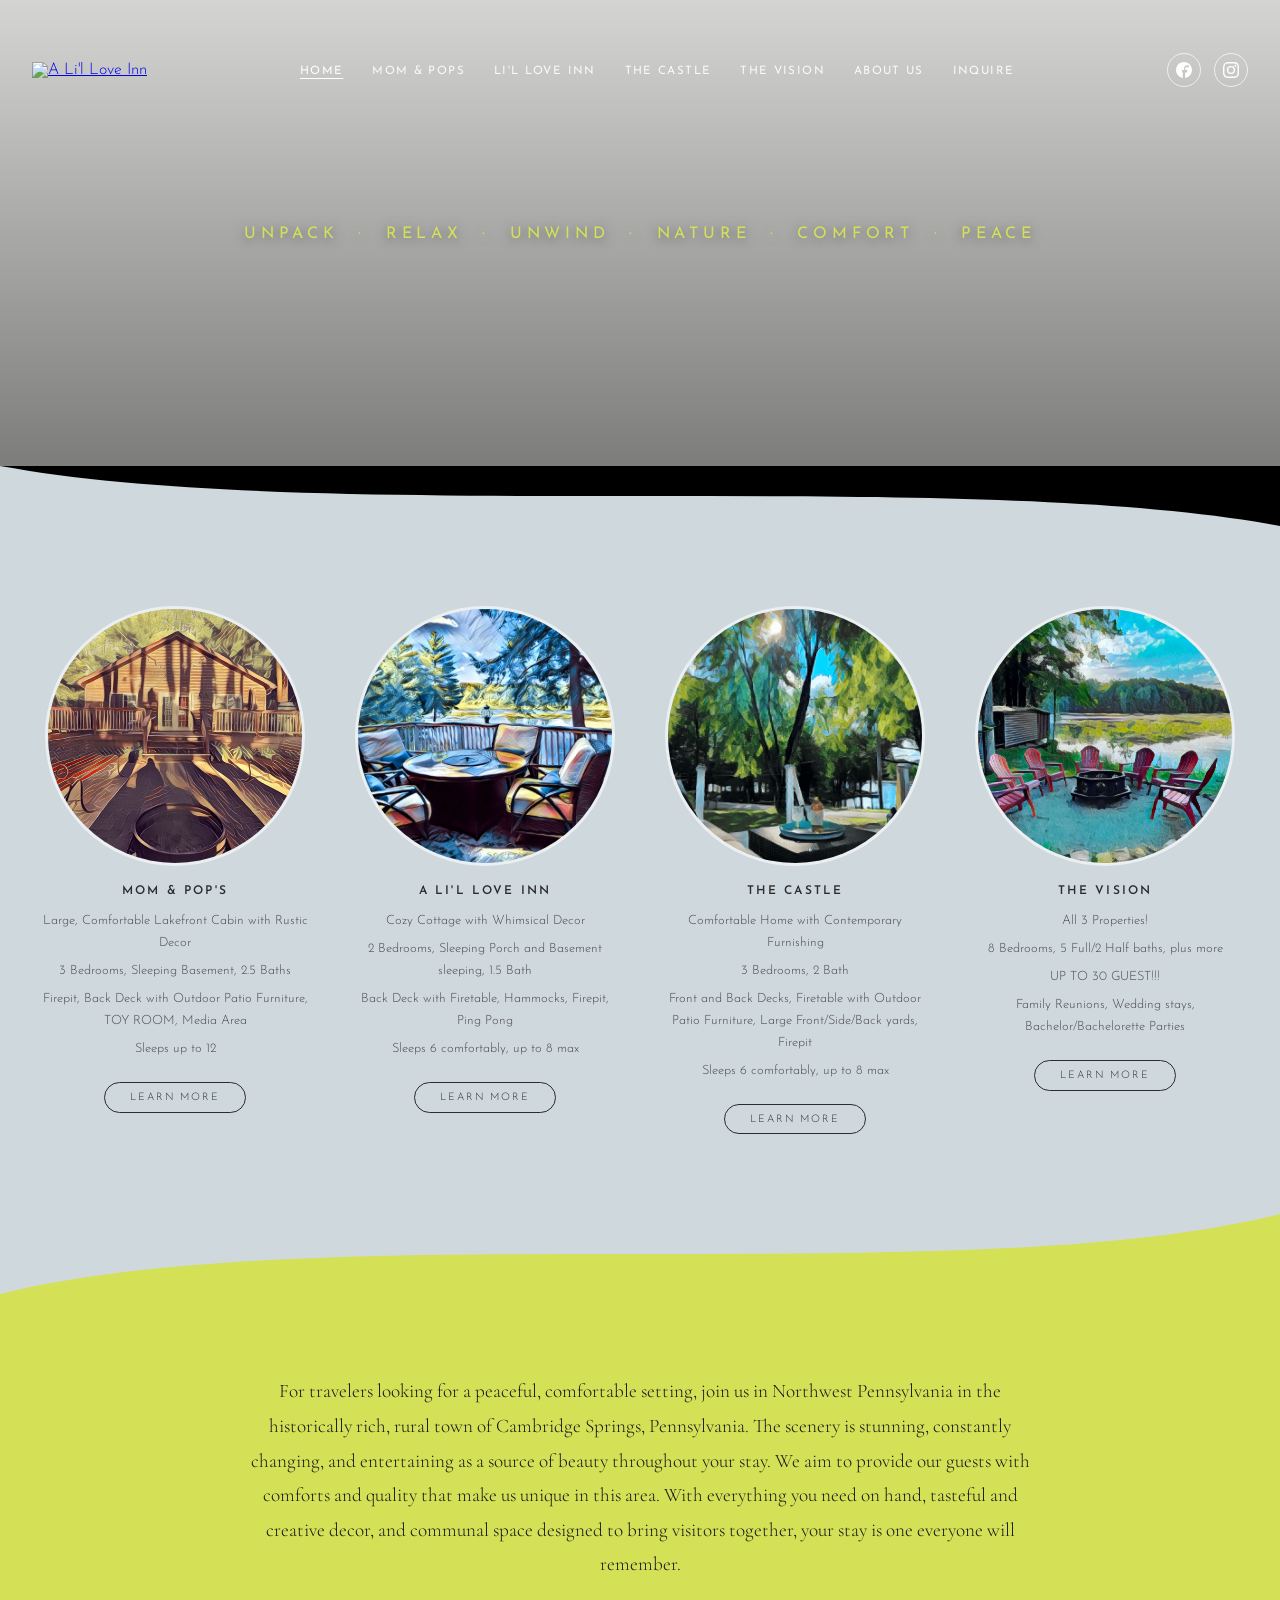
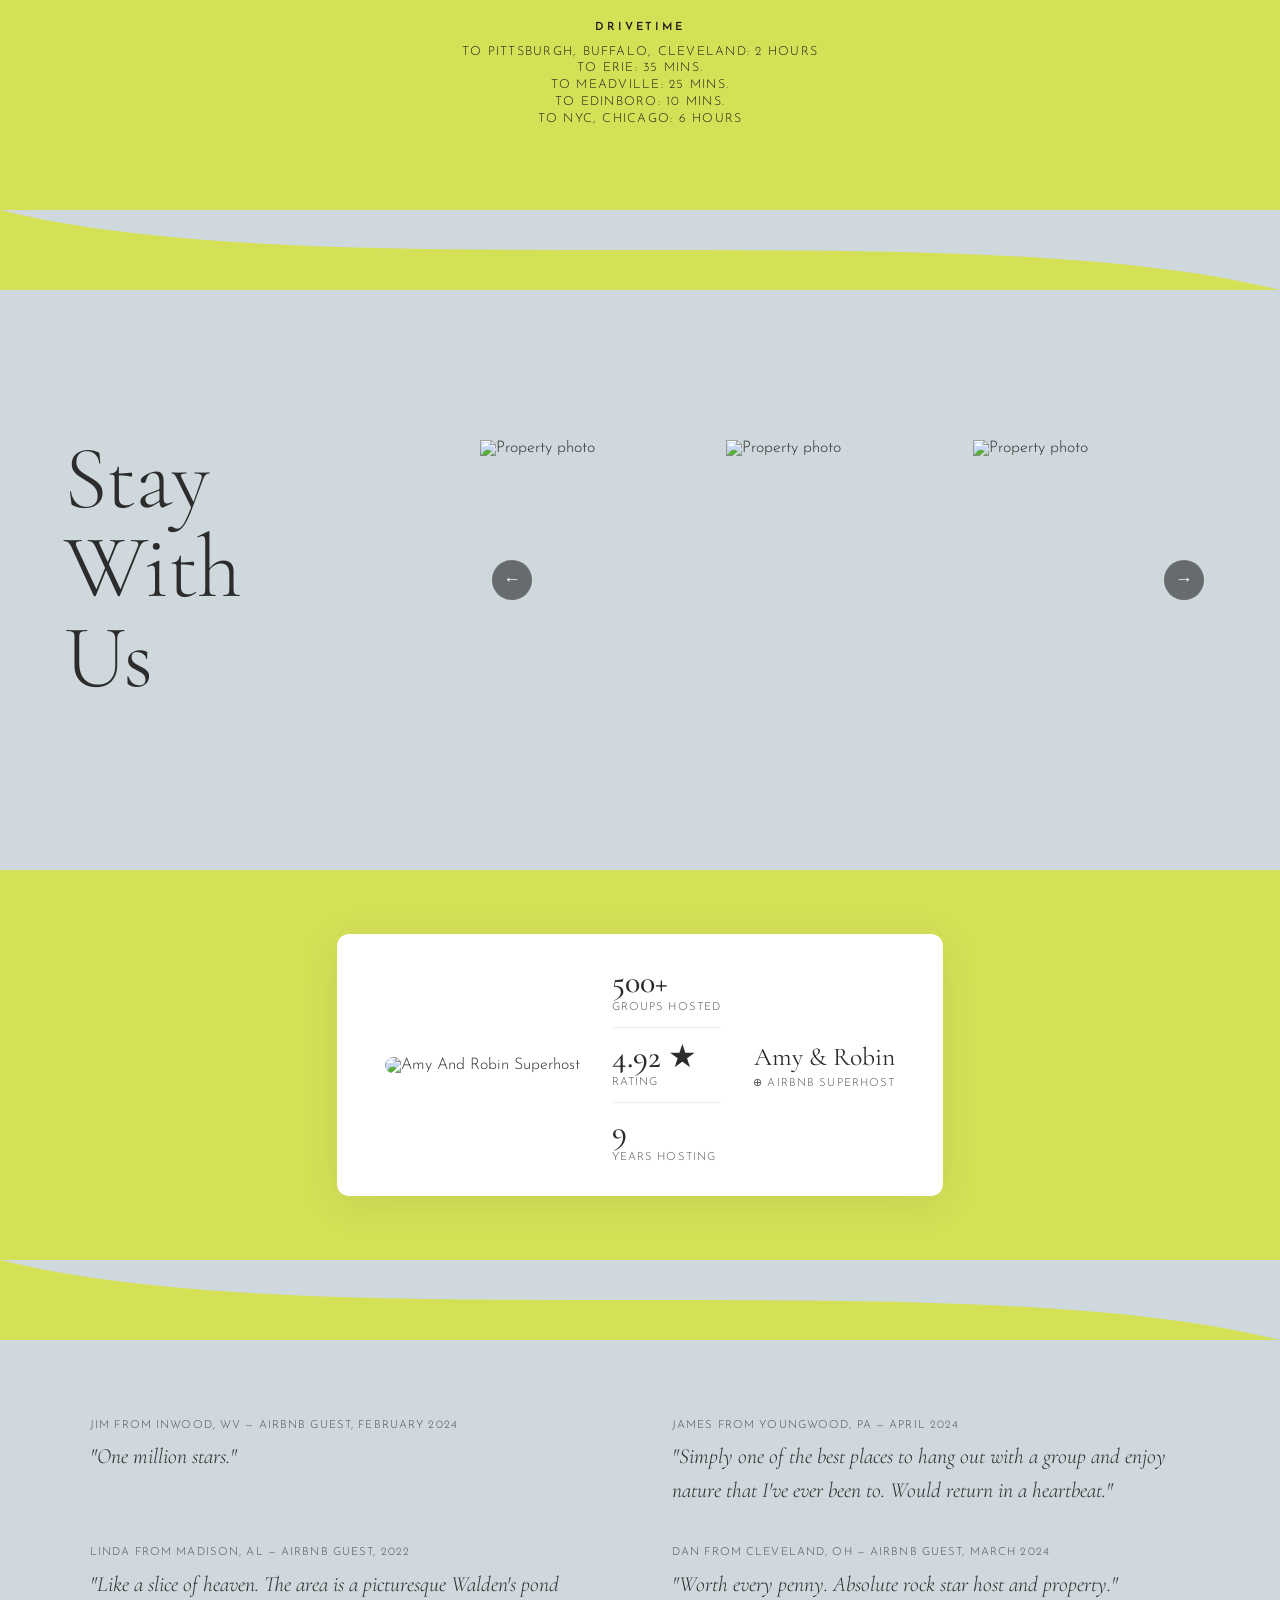
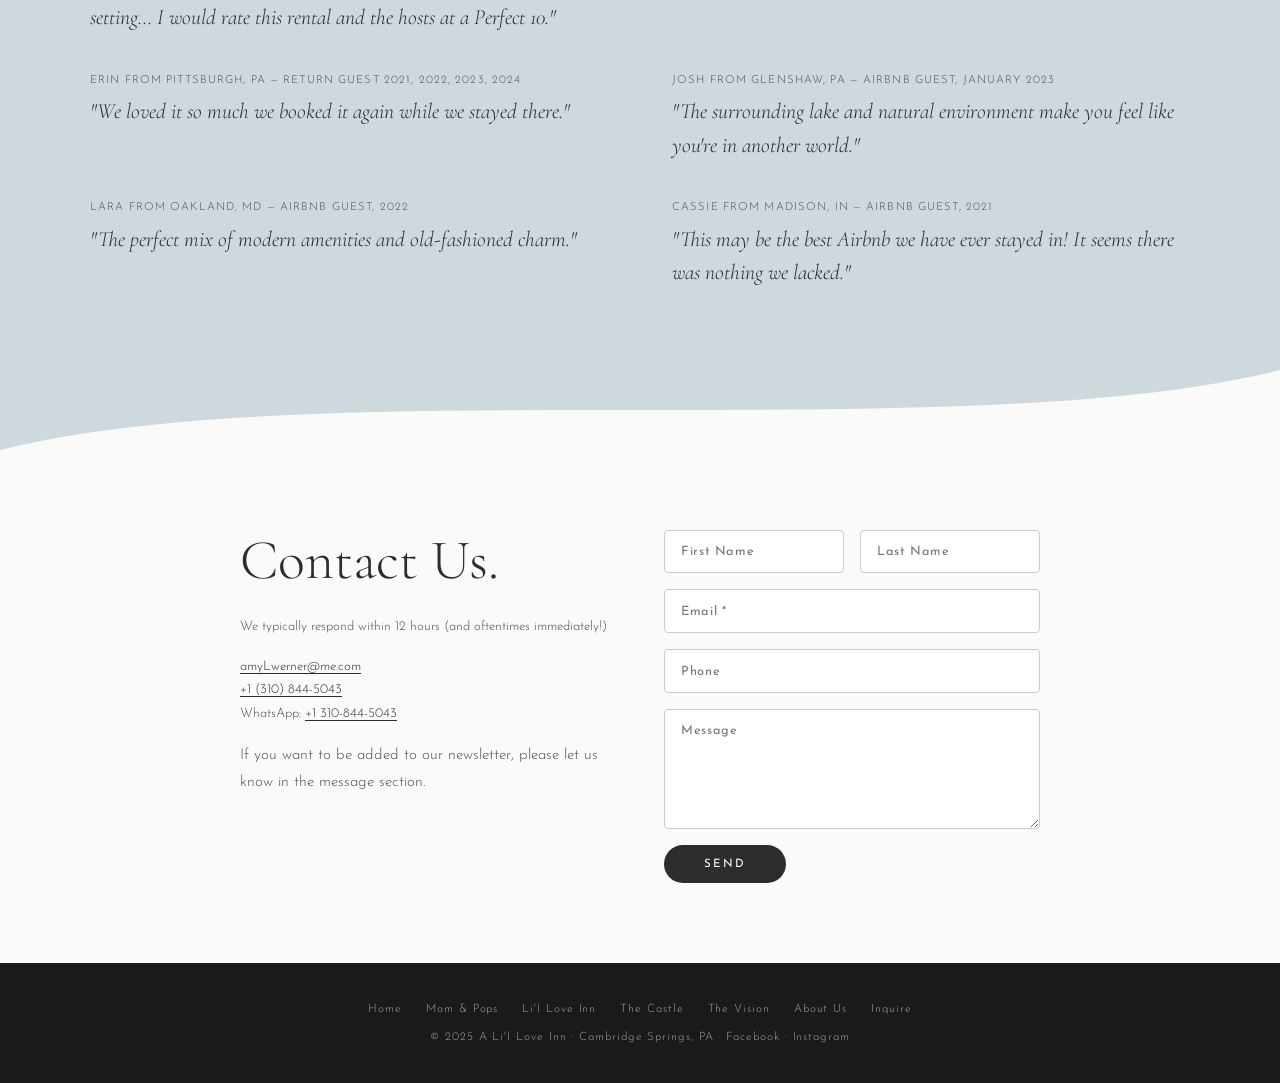
==== index.html @ 5e459fd2 "update stats" ====
<!DOCTYPE html>
<html lang="en">
<head>
  <meta charset="UTF-8">
  <meta name="viewport" content="width=device-width, initial-scale=1.0">
  <title>A Li'l Love Inn — Cambridge Springs, PA</title>
  <meta name="description" content="Lakefront vacation rentals in Cambridge Springs, Pennsylvania. Three unique properties sleeping up to 30 guests. Family reunions, weddings, getaways.">
  <link rel="stylesheet" href="css/style.css">
  <link rel="icon" href="https://images.squarespace-cdn.com/content/v1/6619b4042c2ab03d8de452b0/b12ce0e1-f8f1-49d0-81a6-f06536013ca5/favicon.ico">
  <style>
    /* Home-specific: full-height hero */
    .home-hero {
      position: relative;
      height: 52vh;
      min-height: 380px;
      overflow: hidden;
      display: flex;
      align-items: center;
      justify-content: center;
    }
    .home-hero .hero-bg {
      position: absolute;
      inset: 0;
      background-image: url('https://images.squarespace-cdn.com/content/v1/6619b4042c2ab03d8de452b0/3da9e0eb-b0d2-4488-99cc-d0fec545a3f3/IMG_0096.jpeg');
      background-size: cover;
      background-position: center 40%;
      transform: scale(1.05);
      animation: heroZoom 10s ease-out forwards;
    }
    .home-hero .hero-bg::after {
      content: '';
      position: absolute;
      inset: 0;
      background: linear-gradient(to bottom, rgba(0,0,0,0.15) 0%, rgba(0,0,0,0.5) 100%);
    }
    .home-hero-tagline {
      position: relative;
      z-index: 2;
      color: var(--chartreuse);
      font-family: 'Josefin Sans', sans-serif;
      font-size: clamp(0.65rem, 2vw, 1rem);
      letter-spacing: 0.3em;
      text-transform: uppercase;
      font-weight: 400;
      text-shadow: 0 2px 12px rgba(0,0,0,0.5);
      text-align: center;
      animation: fadeIn 2s ease 0.5s both;
    }
    @keyframes fadeIn { from { opacity: 0; } to { opacity: 1; } }
    /* Gallery carousel strip */
    .gallery-carousel {
      overflow: hidden;
      position: relative;
    }
    .gallery-track {
      display: flex;
      gap: 4px;
    }
    .gallery-track img {
      flex-shrink: 0;
      width: calc(33.33% - 3px);
      height: 280px;
      object-fit: cover;
    }
    @media (max-width: 600px) {
      .gallery-track img { width: calc(100% - 4px); }
    }
    .gallery-nav {
      position: absolute;
      top: 50%; transform: translateY(-50%);
      background: rgba(0,0,0,0.5);
      border: none;
      color: #fff;
      width: 40px; height: 40px;
      border-radius: 50%;
      cursor: pointer;
      font-size: 1.1rem;
      display: flex; align-items: center; justify-content: center;
      transition: background 0.2s;
      z-index: 5;
    }
    .gallery-nav:hover { background: rgba(0,0,0,0.95); }
    .gallery-nav.prev { left: 12px; }
    .gallery-nav.next { right: 12px; }

    /* Larger circle images */
    .property-card-img {
      width: 260px !important;
      height: 260px !important;
      border-radius: 50% !important;
      object-fit: cover !important;
      object-position: center !important;
      display: block !important;
      margin: 0 auto 1.2rem auto !important;
    }
  </style>
</head>
<body>
  <!-- NAV -->
  <nav>
    <a href="index.html"><img src="https://images.squarespace-cdn.com/content/v1/6619b4042c2ab03d8de452b0/2083158c-6e88-4050-815c-a9110fbd8290/Logo_JPG2.jpg" alt="A Li'l Love Inn" class="nav-logo"></a>
    <button class="nav-toggle" aria-label="Menu">&#9996;</button>
    <ul class="nav-links">
      <li><a href="index.html" class="active">Home</a></li>
      <li><a href="mom-pops.html">Mom &amp; Pops</a></li>
      <li><a href="lil-love-inn.html">Li'l Love Inn</a></li>
      <li><a href="the-castle.html">The Castle</a></li>
      <li><a href="the-vision.html">The Vision</a></li>
      <li><a href="about.html">About Us</a></li>
      <li><a href="inquire.html">Inquire</a></li>
    </ul>
    <div class="nav-social">
      <a href="https://www.facebook.com/profile.php?id=61558140440124" target="_blank" aria-label="Facebook"><svg viewBox="0 0 24 24" xmlns="http://www.w3.org/2000/svg"><path d="M24 12.093c0-6.629-5.393-12-12-12s-12 5.393-12 12c0 5.99 4.388 10.954 10.125 11.854v-8.385H9.098v-3.49h3.049V9.43c0-3.009 1.992-4.669 4.533-4.669 1.312 0 2.686.235 2.686.235v2.953H15.83c-1.491 0-1.956.925-1.956 1.894v2.25h3.328l-.532 3.49h-2.996v8.385C19.612 23.029 24 18.062 24 12.093z"/></svg></a>
      <a href="https://www.instagram.com/alilloveinn/" target="_blank" aria-label="Instagram"><svg viewBox="0 0 24 24" xmlns="http://www.w3.org/2000/svg"><path d="M12 2.163c3.204 0 3.584.012 4.85.09 3.252.148 4.991 1.691 4.919 4.919.058 1.265.069 1.645.069 4.849 0 3.205-.012 3.584-.069 4.849-.149 3.225-1.664 4.991-4.919 4.919-1.266.058-1.644.09-4.85.09-3.204 0-3.584-.012-4.849-.09-3.26-.149-4.991-1.699-4.919-4.92-.058-1.265-.09-1.644-.09-4.849 0-3.204.013-3.583.09-4.849.149-3.229 1.664-4.991 4.919-4.919 1.266-.059 1.645-.069 4.849-.069zM12 0C8.941 0 8.333.014 9.053.092 2.695.292.293 2.69.093 9.052.014 8.333 0 8.941 0 12c0 3.259.014 3.668.092 4.948.2 4.358 2.618 6.98 6.98 6.98C8.333 23.986 8.941 24 12 24c3.259 0 3.668-.014 4.948-.092 4.354-.2 6.982-2.618 6.999-6.98.059-1.28.093-1.689.093-4.948 0-3.259-.014-3.669-.092-4.949-.196-4.354-2.619-6.98-6.999-6.98C15.668.014 15.259 0 12 0zm0 5.838a6.162 6.162 0 100 12.324 6.162 6.162 0 000-12.324zM12 16a4 4 0 110-8 4 4 0 010 8zm6.406-11.845a1.44 1.44 0 100 2.881 1.44 1.44 0 000-2.881z"/></svg></a>
    </div>
  </nav>
  <!-- HERO -->
  <section class="home-hero">
    <div class="hero-bg"></div>
    <p class="home-hero-tagline">Unpack &nbsp;·&nbsp; Relax &nbsp;·&nbsp; Unwind &nbsp;·&nbsp; Nature &nbsp;·&nbsp; Comfort &nbsp;·&nbsp; Peace</p>
  </section>
  <!-- WAVE DOWN -->
  <div class="wave-divider" style="background:var(--blue-gray-light); margin-top:-2px;">
    <svg viewBox="0 0 1440 60" xmlns="http://www.w3.org/2000/svg" preserveAspectRatio="none" style="width:100%;height:60px;display:block;transform:rotate(180deg);background:#000">
      <path d="M0,0 C360,60 1080,0 1440,60 L1440,0 Z" fill="var(--blue-gray-light)"/>
    </svg>
  </div>
  <!-- PROPERTIES GRID -->
  <section class="properties-section section-bluegray">
    <div class="properties-grid">
      <div class="property-card fade-up">
        <a href="mom-pops.html">
          <img src="airbnb_stats_1.png" alt="Mom &amp; Pop's" class="property-card-img">
        </a>
        <h3>Mom &amp; Pop's</h3>
        <p>Large, Comfortable Lakefront Cabin with Rustic Decor</p>
        <p>3 Bedrooms, Sleeping Basement, 2.5 Baths</p>
        <p>Firepit, Back Deck with Outdoor Patio Furniture, TOY ROOM, Media Area</p>
        <p>Sleeps up to 12</p>
        <a href="mom-pops.html" class="btn">Learn More</a>
      </div>
      <div class="property-card fade-up" style="transition-delay:0.1s">
        <a href="lil-love-inn.html">
          <img src="airbnb_stats_2.png" alt="A Li'l Love Inn" class="property-card-img">
        </a>
        <h3>A Li'l Love Inn</h3>
        <p>Cozy Cottage with Whimsical Decor</p>
        <p>2 Bedrooms, Sleeping Porch and Basement sleeping, 1.5 Bath</p>
        <p>Back Deck with Firetable, Hammocks, Firepit, Ping Pong</p>
        <p>Sleeps 6 comfortably, up to 8 max</p>
        <a href="lil-love-inn.html" class="btn">Learn More</a>
      </div>
      <div class="property-card fade-up" style="transition-delay:0.2s">
        <a href="the-castle.html">
          <img src="airbnb_stats_3.png" alt="The Castle" class="property-card-img">
        </a>
        <h3>The Castle</h3>
        <p>Comfortable Home with Contemporary Furnishing</p>
        <p>3 Bedrooms, 2 Bath</p>
        <p>Front and Back Decks, Firetable with Outdoor Patio Furniture, Large Front/Side/Back yards, Firepit</p>
        <p>Sleeps 6 comfortably, up to 8 max</p>
        <a href="the-castle.html" class="btn">Learn More</a>
      </div>
      <div class="property-card fade-up" style="transition-delay:0.3s">
        <a href="the-vision.html">
          <img src="card_mompops.JPG" alt="The Vision" class="property-card-img">
        </a>
        <h3>The Vision</h3>
        <p>All 3 Properties!</p>
        <p>8 Bedrooms, 5 Full/2 Half baths, plus more</p>
        <p>UP TO 30 GUEST!!!</p>
        <p>Family Reunions, Wedding stays, Bachelor/Bachelorette Parties</p>
        <a href="the-vision.html" class="btn">Learn More</a>
      </div>
    </div>
  </section>
  <!-- WAVE to chartreuse -->
  <div style="background:var(--blue-gray-light); line-height:0;">
    <svg viewBox="0 0 1440 80" xmlns="http://www.w3.org/2000/svg" preserveAspectRatio="none" style="width:100%;height:80px;display:block;">
      <path d="M0,80 C360,0 1080,80 1440,0 L1440,80 Z" fill="var(--chartreuse)"/>
    </svg>
  </div>
  <!-- INTRO + DRIVETIME -->
  <section class="intro-section section-chartreuse">
    <p class="fade-up">
      For travelers looking for a peaceful, comfortable setting, join us in Northwest Pennsylvania in the historically rich, rural town of Cambridge Springs, Pennsylvania. The scenery is stunning, constantly changing, and entertaining as a source of beauty throughout your stay. We aim to provide our guests with comforts and quality that make us unique in this area. With everything you need on hand, tasteful and creative decor, and communal space designed to bring visitors together, your stay is one everyone will remember.
    </p>
    <div class="drivetime fade-up">
      <h4>Drivetime</h4>
      <ul>
        <li>To Pittsburgh, Buffalo, Cleveland: 2 Hours</li>
        <li>To Erie: 35 Mins.</li>
        <li>To Meadville: 25 Mins.</li>
        <li>To Edinboro: 10 Mins.</li>
        <li>To NYC, Chicago: 6 Hours</li>
      </ul>
    </div>
  </section>
  <!-- WAVE to bluegray -->
  <div style="background:var(--chartreuse); line-height:0;">
    <svg viewBox="0 0 1440 80" xmlns="http://www.w3.org/2000/svg" preserveAspectRatio="none" style="width:100%;height:80px;display:block;">
      <path d="M0,0 C360,80 1080,0 1440,80 L1440,0 Z" fill="var(--blue-gray-light)"/>
    </svg>
  </div>
  <!-- STAY WITH US + GALLERY -->
  <section class="section-bluegray" style="padding:4rem 2rem;">
    <div class="stay-section" style="max-width:1300px;margin:0 auto;display:grid;grid-template-columns:1fr 2fr;gap:3rem;align-items:center;">
      <div class="stay-text fade-up">
        <h2>Stay<br>With<br>Us</h2>
      </div>
      <div class="gallery-carousel" style="position:relative;">
        <button class="gallery-nav prev" onclick="slideGallery(-1)">&#8592;</button>
        <div class="gallery-track" id="galleryTrack">
          <img src="https://images.squarespace-cdn.com/content/v1/6619b4042c2ab03d8de452b0/9c4b91b4-3faf-435f-b520-2b1cb295b890/tempImagedg3iZN.png" alt="Property photo">
          <img src="https://images.squarespace-cdn.com/content/v1/6619b4042c2ab03d8de452b0/2dac1baa-0963-43ef-934d-fb58d1521e95/tempImageBGWBbR.png" alt="Property photo">
          <img src="https://images.squarespace-cdn.com/content/v1/6619b4042c2ab03d8de452b0/0ddb0a80-5a0b-493e-95e0-1089355dd8f9/tempImagekQTYoL.png" alt="Property photo">
          <img src="https://images.squarespace-cdn.com/content/v1/6619b4042c2ab03d8de452b0/d1e29099-f9b1-48af-a2d5-a2cb3494082f/tempImageIJkRyC.png" alt="Property photo">
          <img src="https://images.squarespace-cdn.com/content/v1/6619b4042c2ab03d8de452b0/a2540eb8-dbf4-4f9d-9e69-94d16ddb0024/Screenshot+2024-04-08+at+12.30.21%E2%80%AFPM.png" alt="Airbnb stats">
          <img src="https://images.squarespace-cdn.com/content/v1/6619b4042c2ab03d8de452b0/32e2a1af-653b-4bb1-8ee1-fe51dc1c4ae9/Screenshot+2024-04-08+at+12.30.36%E2%80%AFPM.png" alt="Airbnb stats">
        </div>
        <button class="gallery-nav next" onclick="slideGallery(1)">&#8594;</button>
      </div>
    </div>
  </section>
  <!-- AIRBNB SUPERHOST -->
  <section class="superhost-section section-chartreuse" style="padding:4rem 2rem;">
    <div class="superhost-card fade-up">
      <div>
        <img src="https://images.squarespace-cdn.com/content/v1/6619b4042c2ab03d8de452b0/a2540eb8-dbf4-4f9d-9e69-94d16ddb0024/Screenshot+2024-04-08+at+12.30.21%E2%80%AFPM.png" alt="Amy And Robin Superhost" class="superhost-photo" style="width:140px;height:auto;border-radius:8px;border:none;">
      </div>
      <div class="superhost-stats">
        <div class="stat"><span class="stat-num">500+</span><span class="stat-label">Groups Hosted</span></div>
        <div class="stat"><span class="stat-num">4.92 ★</span><span class="stat-label">Rating</span></div>
        <div class="stat"><span class="stat-num">9</span><span class="stat-label">Years Hosting</span></div>
      </div>
      <div>
        <p class="superhost-name">Amy &amp; Robin</p>
        <p class="superhost-badge">⊕ Airbnb Superhost</p>
      </div>
    </div>
  </section>
  <!-- WAVE to bluegray -->
  <div style="background:var(--chartreuse); line-height:0;">
    <svg viewBox="0 0 1440 80" xmlns="http://www.w3.org/2000/svg" preserveAspectRatio="none" style="width:100%;height:80px;display:block;">
      <path d="M0,0 C360,80 1080,0 1440,80 L1440,0 Z" fill="var(--blue-gray-light)"/>
    </svg>
  </div>
  <!-- REVIEWS -->
  <section class="reviews-section section-bluegray">
    <div class="reviews-grid">
      <div class="review-item fade-up">
        <p class="reviewer">Jim from Inwood, WV — AirBnb guest, February 2024</p>
        <blockquote>"One million stars."</blockquote>
      </div>
      <div class="review-item fade-up" style="transition-delay:0.1s">
        <p class="reviewer">James from Youngwood, PA — April 2024</p>
        <blockquote>"Simply one of the best places to hang out with a group and enjoy nature that I've ever been to. Would return in a heartbeat."</blockquote>
      </div>
      <div class="review-item fade-up" style="transition-delay:0.15s">
        <p class="reviewer">Linda from Madison, AL — AirBnb guest, 2022</p>
        <blockquote>"Like a slice of heaven. The area is a picturesque Walden's pond setting… I would rate this rental and the hosts at a Perfect 10."</blockquote>
      </div>
      <div class="review-item fade-up" style="transition-delay:0.2s">
        <p class="reviewer">Dan from Cleveland, OH — AirBnb guest, March 2024</p>
        <blockquote>"Worth every penny. Absolute rock star host and property."</blockquote>
      </div>
      <div class="review-item fade-up" style="transition-delay:0.25s">
        <p class="reviewer">Erin from Pittsburgh, PA — Return guest 2021, 2022, 2023, 2024</p>
        <blockquote>"We loved it so much we booked it again while we stayed there."</blockquote>
      </div>
      <div class="review-item fade-up" style="transition-delay:0.3s">
        <p class="reviewer">Josh from Glenshaw, PA — Airbnb guest, January 2023</p>
        <blockquote>"The surrounding lake and natural environment make you feel like you're in another world."</blockquote>
      </div>
      <div class="review-item fade-up" style="transition-delay:0.35s">
        <p class="reviewer">Lara from Oakland, MD — Airbnb guest, 2022</p>
        <blockquote>"The perfect mix of modern amenities and old-fashioned charm."</blockquote>
      </div>
      <div class="review-item fade-up" style="transition-delay:0.4s">
        <p class="reviewer">Cassie from Madison, IN — AirBnb guest, 2021</p>
        <blockquote>"This may be the best Airbnb we have ever stayed in! It seems there was nothing we lacked."</blockquote>
      </div>
    </div>
  </section>
  <!-- WAVE to white -->
  <div style="background:var(--blue-gray-light); line-height:0;">
    <svg viewBox="0 0 1440 80" xmlns="http://www.w3.org/2000/svg" preserveAspectRatio="none" style="width:100%;height:80px;display:block;">
      <path d="M0,80 C360,0 1080,80 1440,0 L1440,80 Z" fill="var(--warm-white)"/>
    </svg>
  </div>
  <!-- CONTACT -->
  <section class="contact-section section-white">
    <div class="contact-inner">
      <div class="contact-info fade-up">
        <h2>Contact Us.</h2>
        <p>We typically respond within 12 hours (and oftentimes immediately!)</p>
        <br>
        <p><a href="mailto:amyLwerner@me.com">amyLwerner@me.com</a></p>
        <p><a href="tel:+13108445043">+1 (310) 844-5043</a></p>
        <p>WhatsApp: <a href="https://wa.me/13108445043">+1 310-844-5043</a></p>
        <br>
        <p style="font-size:0.95rem;color:var(--text-mid);">If you want to be added to our newsletter, please let us know in the message section.</p>
      </div>
      <div class="fade-up" style="transition-delay:0.1s">
        <form id="contact-form" class="contact-form">
          <input type="hidden" name="access_key" value="1b20d99e-9d03-4f04-8c55-5bcc629a36f4">
          <input type="hidden" name="subject" value="New inquiry from Li'l Love Inn website">
          <div class="form-group">
            <input type="text" name="first_name" placeholder="First Name" required>
            <input type="text" name="last_name" placeholder="Last Name" required>
          </div>
          <input type="email" name="email" placeholder="Email *" required>
          <input type="tel" name="phone" placeholder="Phone">
          <textarea name="message" placeholder="Message"></textarea>
          <button type="submit">Send</button>
        </form>
        <div id="form-success" class="form-success">Thank you! We'll be in touch shortly.</div>
      </div>
    </div>
  </section>
  <!-- FOOTER -->
  <footer>
    <div class="footer-links">
      <a href="index.html">Home</a>
      <a href="mom-pops.html">Mom &amp; Pops</a>
      <a href="lil-love-inn.html">Li'l Love Inn</a>
      <a href="the-castle.html">The Castle</a>
      <a href="the-vision.html">The Vision</a>
      <a href="about.html">About Us</a>
      <a href="inquire.html">Inquire</a>
    </div>
    <p>&copy; 2025 A Li'l Love Inn · Cambridge Springs, PA · <a href="https://www.facebook.com/profile.php?id=61558140440124" target="_blank">Facebook</a> · <a href="https://www.instagram.com/alilloveinn/" target="_blank">Instagram</a></p>
  </footer>
  <script src="js/main.js"></script>
  <script>
    let galleryOffset = 0;
    function slideGallery(dir) {
      const track = document.getElementById('galleryTrack');
      const imgWidth = track.querySelector('img').offsetWidth + 4;
      const maxOffset = -(track.children.length - 3) * imgWidth;
      galleryOffset = Math.max(maxOffset, Math.min(0, galleryOffset - dir * imgWidth));
      track.style.transform = `translateX(${galleryOffset}px)`;
      track.style.transition = 'transform 0.4s ease';
    }
  </script>
</body>
</html>
---- css/style.css ----
/* ============================================
   A Li'l Love Inn — Global Styles
   ============================================ */

@import url('https://fonts.googleapis.com/css2?family=Cormorant+Garamond:ital,wght@0,300;0,400;0,500;0,600;1,300;1,400&family=Josefin+Sans:wght@300;400;600&display=swap');

:root {
  --blue-gray: #b0bec5;
  --blue-gray-dark: #90a4ae;
  --blue-gray-light: #cfd8dc;
  --slate: #7a9aac;
  --chartreuse: #d4e157;
  --chartreuse-dark: #c0ca33;
  --dark: #1a1a1a;
  --dark-mid: #2d2d2d;
  --warm-white: #fafaf8;
  --text-dark: #2c2c2c;
  --text-mid: #4a4a4a;
  --gold: #c9a96e;
  --nav-height: 140px;
}

*, *::before, *::after { box-sizing: border-box; margin: 0; padding: 0; }

html { scroll-behavior: smooth; }

body {
  font-family: 'Josefin Sans', sans-serif;
  font-weight: 300;
  color: var(--text-dark);
  background: var(--warm-white);
  overflow-x: hidden;
}

/* ---- NAVIGATION ---- */
nav {
  position: fixed;
  top: 0; left: 0; right: 0;
  height: var(--nav-height);
  display: flex;
  align-items: center;
  justify-content: space-between;
  padding: 0 2rem;
  z-index: 1000;
  transition: background 0.3s ease, box-shadow 0.3s ease;
}
nav.scrolled {
  background: rgba(26,26,26,0.92);
  backdrop-filter: blur(12px);
  box-shadow: 0 2px 20px rgba(0,0,0,0.3);
}
.nav-logo {
  height: 130px;
  width: auto;
  flex-shrink: 0;
}
.nav-links {
  display: flex;
  align-items: center;
  gap: 1.8rem;
  list-style: none;
}
.nav-links a {
  color: #fff;
  text-decoration: none;
  font-family: 'Josefin Sans', sans-serif;
  font-size: 0.72rem;
  letter-spacing: 0.12em;
  text-transform: uppercase;
  font-weight: 400;
  opacity: 0.9;
  transition: opacity 0.2s;
}
.nav-links a:hover, .nav-links a.active { opacity: 1; text-decoration: underline; text-underline-offset: 4px; }
.nav-social { display: flex; gap: 0.8rem; align-items: center; }
.nav-social a {
  color: #fff;
  width: 34px; height: 34px;
  border: 1.5px solid rgba(255,255,255,0.7);
  border-radius: 50%;
  display: flex; align-items: center; justify-content: center;
  text-decoration: none;
  transition: background 0.2s, border-color 0.2s;
}
.nav-social a:hover { background: rgba(255,255,255,0.2); border-color: #fff; }
.nav-social a svg { width: 16px; height: 16px; fill: #fff; }

/* Mobile nav toggle */
.nav-toggle { display: none; cursor: pointer; background: none; border: none; color: #fff; font-size: 1.5rem; }
@media (max-width: 768px) {
  .nav-links { display: none; position: absolute; top: var(--nav-height); left: 0; right: 0; background: rgba(26,26,26,0.97); flex-direction: column; padding: 1.5rem; gap: 1.2rem; }
  .nav-links.open { display: flex; }
  .nav-toggle { display: block; }
  .nav-social { display: none; }
}

/* ---- HERO ---- */
.hero {
  position: relative;
  height: 55vh;
  min-height: 380px;
  overflow: hidden;
  display: flex;
  align-items: flex-end;
  justify-content: center;
  padding-bottom: 3rem;
}
.hero-bg {
  position: absolute;
  inset: 0;
  background-size: cover;
  background-position: center;
  transform: scale(1.05);
  animation: heroZoom 8s ease-out forwards;
}
@keyframes heroZoom { to { transform: scale(1); } }
.hero-bg::after {
  content: '';
  position: absolute;
  inset: 0;
  background: linear-gradient(to bottom, rgba(0,0,0,0.05) 0%, rgba(0,0,0,0.25) 100%);
}
.hero-tagline {
  position: relative;
  z-index: 2;
  color: var(--chartreuse);
  font-family: 'Josefin Sans', sans-serif;
  font-size: clamp(0.65rem, 1.4vw, 0.9rem);
  letter-spacing: 0.25em;
  text-transform: uppercase;
  font-weight: 400;
  text-align: center;
  text-shadow: 0 1px 8px rgba(0,0,0,0.5);
}

/* ---- WAVY DIVIDERS ---- */
.wave-divider { display: block; width: 100%; overflow: hidden; line-height: 0; }
.wave-divider svg { display: block; }

/* ---- SECTION COLORS ---- */
.section-bluegray { background: var(--blue-gray-light); }
.section-chartreuse { background: var(--chartreuse); }
.section-white { background: var(--warm-white); }
.section-dark { background: var(--dark); color: #fff; }

/* ---- PROPERTY CARDS (Home) ---- */
.properties-section { padding: 5rem 2rem; }
.properties-grid {
  max-width: 1200px;
  margin: 0 auto;
  display: grid;
  grid-template-columns: repeat(4, 1fr);
  gap: 2.5rem;
}
@media (max-width: 900px) { .properties-grid { grid-template-columns: repeat(2, 1fr); } }
@media (max-width: 500px) { .properties-grid { grid-template-columns: 1fr; } }

.property-card { text-align: center; }
.property-card-img {
  width: 260px; height: 260px;
  border-radius: 50%;
  object-fit: cover;
  margin: 0 auto 1.2rem;
  display: block;
  border: 3px solid rgba(255,255,255,0.6);
  transition: transform 0.3s ease, box-shadow 0.3s ease;
}
.property-card-img:hover { transform: scale(1.04); box-shadow: 0 12px 35px rgba(0,0,0,0.15); }
.property-card h3 {
  font-family: 'Josefin Sans', sans-serif;
  font-size: 0.75rem;
  letter-spacing: 0.18em;
  text-transform: uppercase;
  font-weight: 600;
  margin-bottom: 0.8rem;
  color: var(--text-dark);
}
.property-card p {
  font-size: 0.8rem;
  line-height: 1.7;
  color: var(--text-mid);
  margin-bottom: 0.4rem;
}
.btn {
  display: inline-block;
  margin-top: 1rem;
  padding: 0.55rem 1.6rem;
  border: 1px solid var(--text-dark);
  border-radius: 50px;
  font-family: 'Josefin Sans', sans-serif;
  font-size: 0.65rem;
  letter-spacing: 0.18em;
  text-transform: uppercase;
  text-decoration: none;
  color: var(--text-dark);
  background: transparent;
  transition: background 0.2s, color 0.2s;
  cursor: pointer;
}
.btn:hover { background: var(--text-dark); color: #fff; }
.btn-light { border-color: #fff; color: #fff; }
.btn-light:hover { background: #fff; color: var(--text-dark); }

/* ---- INTRO / DRIVETIME (chartreuse section) ---- */
.intro-section {
  padding: 5rem 2rem;
  text-align: center;
}
.intro-section p {
  max-width: 780px;
  margin: 0 auto 2.5rem;
  font-family: 'Cormorant Garamond', serif;
  font-size: clamp(1rem, 1.8vw, 1.2rem);
  line-height: 1.8;
  color: var(--dark);
}
.drivetime {
  display: inline-block;
  text-align: center;
}
.drivetime h4 {
  font-family: 'Josefin Sans', sans-serif;
  font-size: 0.7rem;
  letter-spacing: 0.25em;
  text-transform: uppercase;
  font-weight: 600;
  margin-bottom: 0.8rem;
  color: var(--dark);
}
.drivetime ul { list-style: none; }
.drivetime ul li {
  font-size: 0.78rem;
  letter-spacing: 0.1em;
  text-transform: uppercase;
  color: var(--dark);
  margin-bottom: 0.3rem;
}

/* ---- STAY WITH US (text + gallery strip) ---- */
.stay-section {
  padding: 5rem 2rem;
  display: grid;
  grid-template-columns: 1fr 1fr;
  gap: 3rem;
  max-width: 1300px;
  margin: 0 auto;
  align-items: center;
}
@media (max-width: 768px) { .stay-section { grid-template-columns: 1fr; } }
.stay-text h2 {
  font-family: 'Cormorant Garamond', serif;
  font-size: clamp(3rem, 7vw, 6rem);
  font-weight: 300;
  line-height: 1;
  letter-spacing: -0.01em;
  color: var(--text-dark);
  margin-bottom: 1.5rem;
}
.stay-text p {
  font-family: 'Cormorant Garamond', serif;
  font-size: 1.05rem;
  line-height: 1.8;
  color: var(--text-mid);
}

/* ---- GALLERY STRIP ---- */
.gallery-strip {
  display: grid;
  grid-template-columns: repeat(3, 1fr);
  gap: 4px;
  overflow: hidden;
}
.gallery-strip img {
  width: 100%; height: 220px;
  object-fit: cover;
  display: block;
  transition: transform 0.4s ease;
}
.gallery-strip img:hover { transform: scale(1.05); }

/* ---- AIRBNB SUPERHOST BADGE ---- */
.superhost-section { padding: 4rem 2rem; text-align: center; }
.superhost-card {
  display: inline-flex;
  align-items: center;
  gap: 2rem;
  background: #fff;
  border-radius: 12px;
  padding: 2rem 3rem;
  box-shadow: 0 8px 40px rgba(0,0,0,0.08);
}
.superhost-photo {
  width: 100px; height: 100px;
  border-radius: 50%;
  object-fit: cover;
  border: 3px solid var(--chartreuse);
}
.superhost-stats { text-align: left; }
.superhost-stats .stat { margin-bottom: 0.8rem; padding-bottom: 0.8rem; border-bottom: 1px solid #eee; }
.superhost-stats .stat:last-child { border-bottom: none; margin-bottom: 0; padding-bottom: 0; }
.superhost-stats .stat-num {
  font-family: 'Cormorant Garamond', serif;
  font-size: 2rem;
  font-weight: 500;
  line-height: 1;
  display: block;
}
.superhost-stats .stat-label { font-size: 0.7rem; letter-spacing: 0.1em; text-transform: uppercase; color: var(--text-mid); }
.superhost-name {
  font-family: 'Cormorant Garamond', serif;
  font-size: 1.6rem;
  font-weight: 400;
  margin-bottom: 0.3rem;
}
.superhost-badge { font-size: 0.7rem; letter-spacing: 0.1em; text-transform: uppercase; color: var(--text-mid); }
@media (max-width: 500px) { .superhost-card { flex-direction: column; padding: 1.5rem; gap: 1rem; } }

/* ---- REVIEWS ---- */
.reviews-section { padding: 5rem 2rem; }
.reviews-section h2 {
  text-align: center;
  font-family: 'Cormorant Garamond', serif;
  font-size: clamp(1.8rem, 4vw, 2.8rem);
  font-weight: 300;
  margin-bottom: 3.5rem;
  color: var(--text-dark);
}
.reviews-grid {
  max-width: 1100px;
  margin: 0 auto;
  display: grid;
  grid-template-columns: repeat(2, 1fr);
  gap: 2.5rem 4rem;
}
@media (max-width: 600px) { .reviews-grid { grid-template-columns: 1fr; } }
.review-item .reviewer {
  font-size: 0.7rem;
  letter-spacing: 0.1em;
  text-transform: uppercase;
  color: var(--text-mid);
  margin-bottom: 0.6rem;
}
.review-item blockquote {
  font-family: 'Cormorant Garamond', serif;
  font-size: clamp(1rem, 2vw, 1.35rem);
  font-style: italic;
  font-weight: 300;
  line-height: 1.55;
  color: var(--text-dark);
}

/* ---- CONTACT FORM ---- */
.contact-section { padding: 5rem 2rem; }
.contact-inner {
  max-width: 800px;
  margin: 0 auto;
  display: grid;
  grid-template-columns: 1fr 1fr;
  gap: 3rem;
  align-items: start;
}
@media (max-width: 700px) { .contact-inner { grid-template-columns: 1fr; } }
.contact-info h2 {
  font-family: 'Cormorant Garamond', serif;
  font-size: clamp(2rem, 5vw, 3.5rem);
  font-weight: 300;
  line-height: 1.1;
  margin-bottom: 1.5rem;
  color: var(--text-dark);
}
.contact-info p { font-size: 0.82rem; line-height: 1.8; color: var(--text-mid); }
.contact-info a { color: var(--text-dark); text-decoration: underline; text-underline-offset: 3px; }
.contact-form { display: flex; flex-direction: column; gap: 1rem; }
.form-group { display: flex; gap: 1rem; }
.form-group input { flex: 1; }
.contact-form input,
.contact-form textarea {
  width: 100%;
  padding: 0.9rem 1rem;
  border: 1px solid #ccc;
  background: #fff;
  font-family: 'Josefin Sans', sans-serif;
  font-size: 0.8rem;
  letter-spacing: 0.05em;
  outline: none;
  border-radius: 4px;
  transition: border-color 0.2s;
}
.contact-form input:focus, .contact-form textarea:focus { border-color: var(--slate); }
.contact-form textarea { resize: vertical; min-height: 120px; }
.contact-form button {
  align-self: flex-start;
  padding: 0.8rem 2.5rem;
  background: var(--text-dark);
  color: #fff;
  border: none;
  font-family: 'Josefin Sans', sans-serif;
  font-size: 0.72rem;
  letter-spacing: 0.18em;
  text-transform: uppercase;
  cursor: pointer;
  border-radius: 50px;
  transition: background 0.2s, transform 0.2s;
}
.contact-form button:hover { background: var(--slate); transform: translateY(-1px); }
.form-success { display: none; padding: 1rem; background: var(--chartreuse); color: var(--dark); font-size: 0.85rem; border-radius: 4px; }

/* ---- FOOTER ---- */
footer {
  background: var(--dark);
  color: rgba(255,255,255,0.6);
  padding: 2.5rem 2rem;
  text-align: center;
  font-size: 0.72rem;
  letter-spacing: 0.08em;
}
footer a { color: rgba(255,255,255,0.6); text-decoration: none; }
footer a:hover { color: var(--chartreuse); }
footer .footer-links { display: flex; gap: 1.5rem; justify-content: center; flex-wrap: wrap; margin-bottom: 1rem; }

/* ---- PROPERTY PAGE HERO (taller) ---- */
.prop-hero {
  height: 60vh;
  min-height: 420px;
  position: relative;
  overflow: hidden;
  display: flex;
  align-items: flex-end;
}
.prop-hero-content {
  position: relative;
  z-index: 2;
  padding: 3rem;
  max-width: 800px;
}
.prop-hero h1 {
  font-family: 'Cormorant Garamond', serif;
  font-size: clamp(2.5rem, 6vw, 5rem);
  font-weight: 300;
  color: #fff;
  text-shadow: 0 2px 20px rgba(0,0,0,0.4);
  margin-bottom: 1rem;
  text-decoration: underline;
  text-underline-offset: 8px;
  text-decoration-thickness: 1px;
}
.prop-hero p {
  color: rgba(255,255,255,0.9);
  font-size: 0.78rem;
  letter-spacing: 0.15em;
  text-transform: uppercase;
  line-height: 2;
}

/* ---- PROPERTY DESCRIPTION ---- */
.prop-description { padding: 5rem 2rem; }
.prop-description-inner {
  max-width: 1100px;
  margin: 0 auto;
  display: grid;
  grid-template-columns: 1fr 1fr;
  gap: 4rem;
  align-items: start;
}
@media (max-width: 768px) { .prop-description-inner { grid-template-columns: 1fr; } }
.prop-description h2 {
  font-family: 'Cormorant Garamond', serif;
  font-size: clamp(1.6rem, 3vw, 2.4rem);
  font-weight: 300;
  margin-bottom: 1.5rem;
  color: var(--text-dark);
}
.prop-description p {
  font-family: 'Cormorant Garamond', serif;
  font-size: 1.05rem;
  line-height: 1.85;
  color: var(--text-mid);
  margin-bottom: 1rem;
}
.prop-description p:last-child { margin-bottom: 0; }

/* ---- AMENITIES SECTION ---- */
.amenities-marquee-bar {
  background: rgba(212,225,87,0.47);
  padding: 1rem 0;
  overflow: hidden;
  white-space: nowrap;
}
.amenities-marquee-bar span {
  display: inline-block;
  animation: marquee 20s linear infinite;
  font-family: 'Cormorant Garamond', serif;
  font-size: 2.5rem;
  font-weight: 300;
  letter-spacing: 0.1em;
  color: var(--dark);
}
@keyframes marquee { from { transform: translateX(0); } to { transform: translateX(-50%); } }

.amenities-section { padding: 4rem 2rem; }
.amenities-inner {
  max-width: 1100px;
  margin: 0 auto;
  display: grid;
  grid-template-columns: repeat(2, 1fr);
  gap: 1rem 4rem;
}
@media (max-width: 600px) { .amenities-inner { grid-template-columns: 1fr; } }
.amenity-category h4 {
  font-family: 'Josefin Sans', sans-serif;
  font-size: 0.65rem;
  letter-spacing: 0.18em;
  text-transform: uppercase;
  font-weight: 600;
  color: var(--slate);
  margin-bottom: 0.5rem;
  margin-top: 1.2rem;
}
.amenity-category ul { list-style: none; }
.amenity-category ul li {
  font-size: 0.82rem;
  color: var(--text-mid);
  padding: 0.2rem 0;
  border-bottom: 1px solid rgba(0,0,0,0.05);
}

/* ---- PROP GALLERY ---- */
.prop-gallery { padding: 2rem; }
.prop-gallery-grid {
  max-width: 1200px;
  margin: 0 auto;
  display: grid;
  grid-template-columns: repeat(3, 1fr);
  gap: 8px;
}
@media (max-width: 600px) { .prop-gallery-grid { grid-template-columns: repeat(2, 1fr); } }
.prop-gallery-grid img {
  width: 100%; height: 260px;
  object-fit: cover;
  border-radius: 4px;
  display: block;
  transition: opacity 0.3s;
  cursor: pointer;
}
.prop-gallery-grid img:hover { opacity: 0.88; }

/* ---- PAGE TITLE SECTIONS ---- */
.page-title-section {
  background: var(--blue-gray-light);
  padding: 7rem 2rem 4rem;
  text-align: center;
}
.page-title-section h1 {
  font-family: 'Cormorant Garamond', serif;
  font-size: clamp(2.5rem, 6vw, 5rem);
  font-weight: 300;
  color: var(--text-dark);
  text-decoration: underline;
  text-underline-offset: 10px;
  text-decoration-thickness: 1px;
}

/* ---- ANIMATIONS ---- */
.fade-up {
  opacity: 0;
  transform: translateY(16px);
  transition: opacity 0.5s ease, transform 0.5s ease;
}
.fade-up.visible { opacity: 1; transform: translateY(0); }

/* Make sure things above fold are always visible */
nav, .home-hero, .prop-hero { opacity: 1 !important; transform: none !important; }
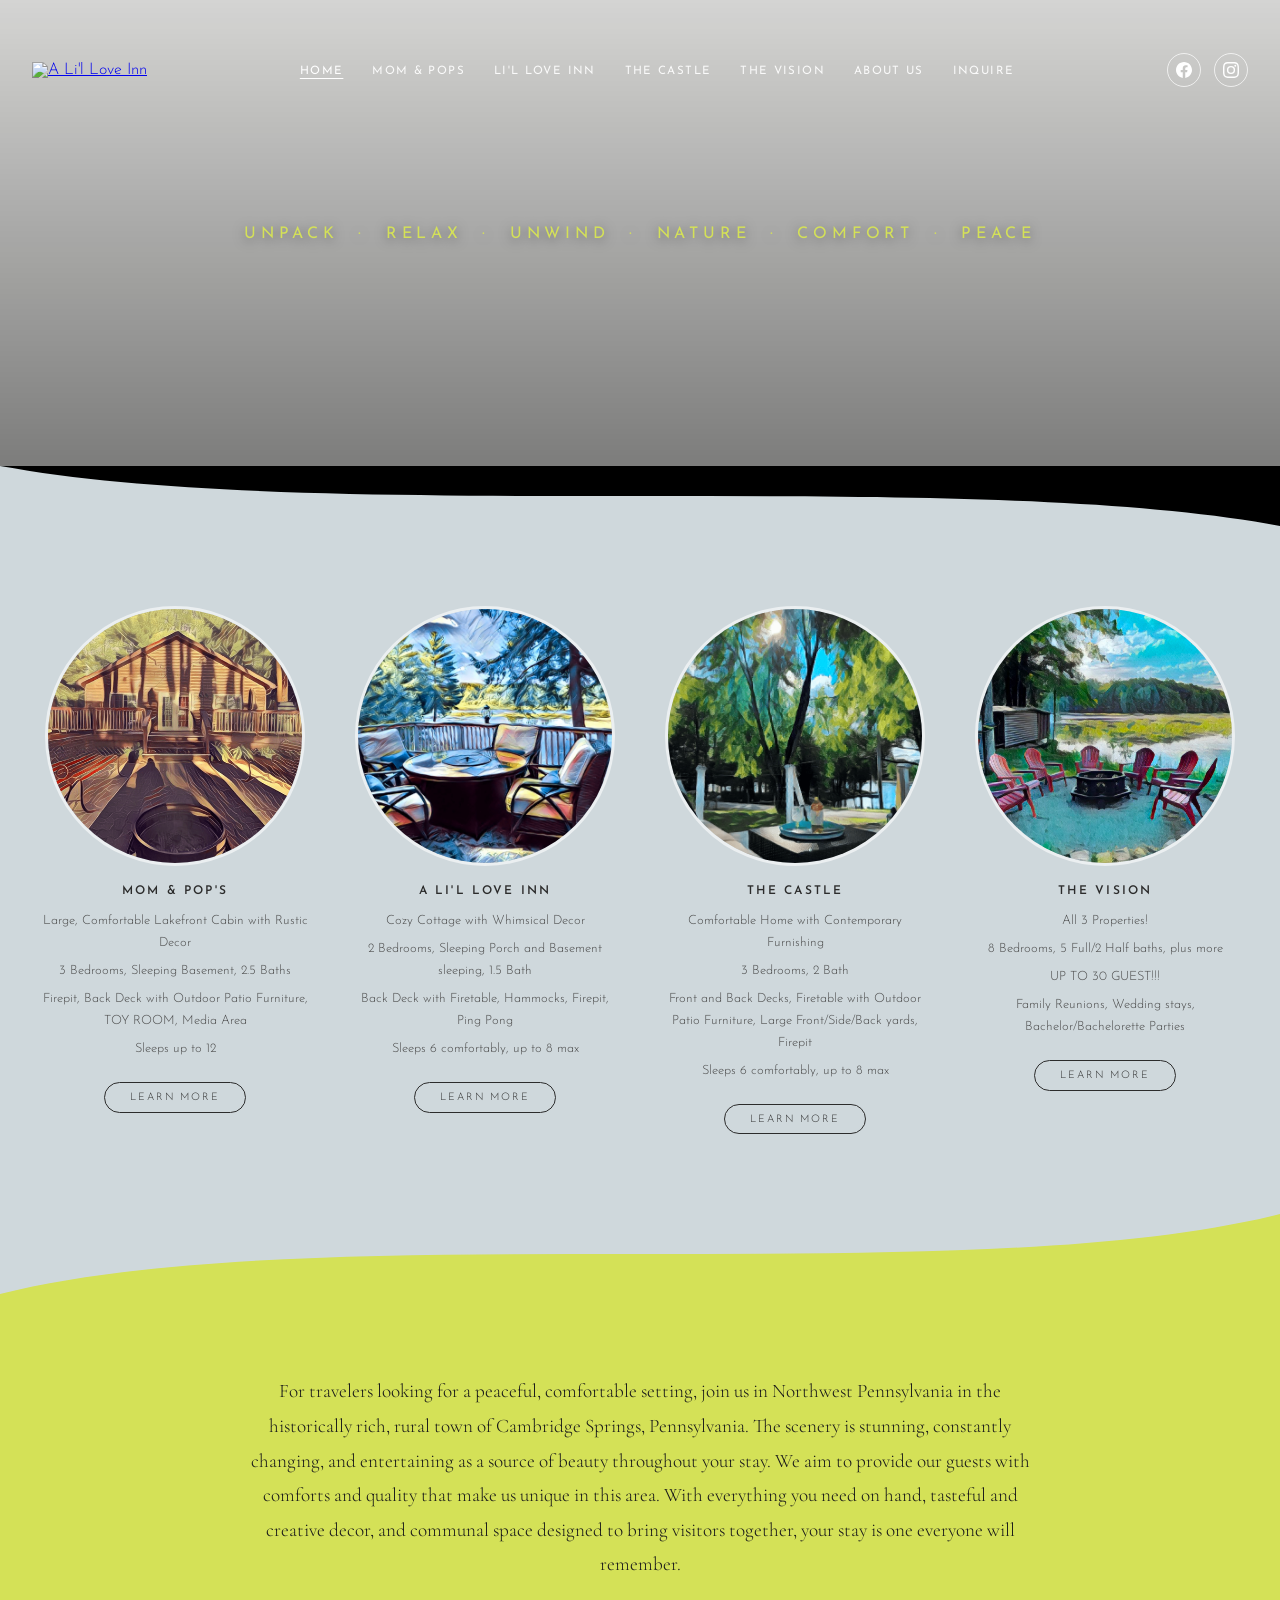
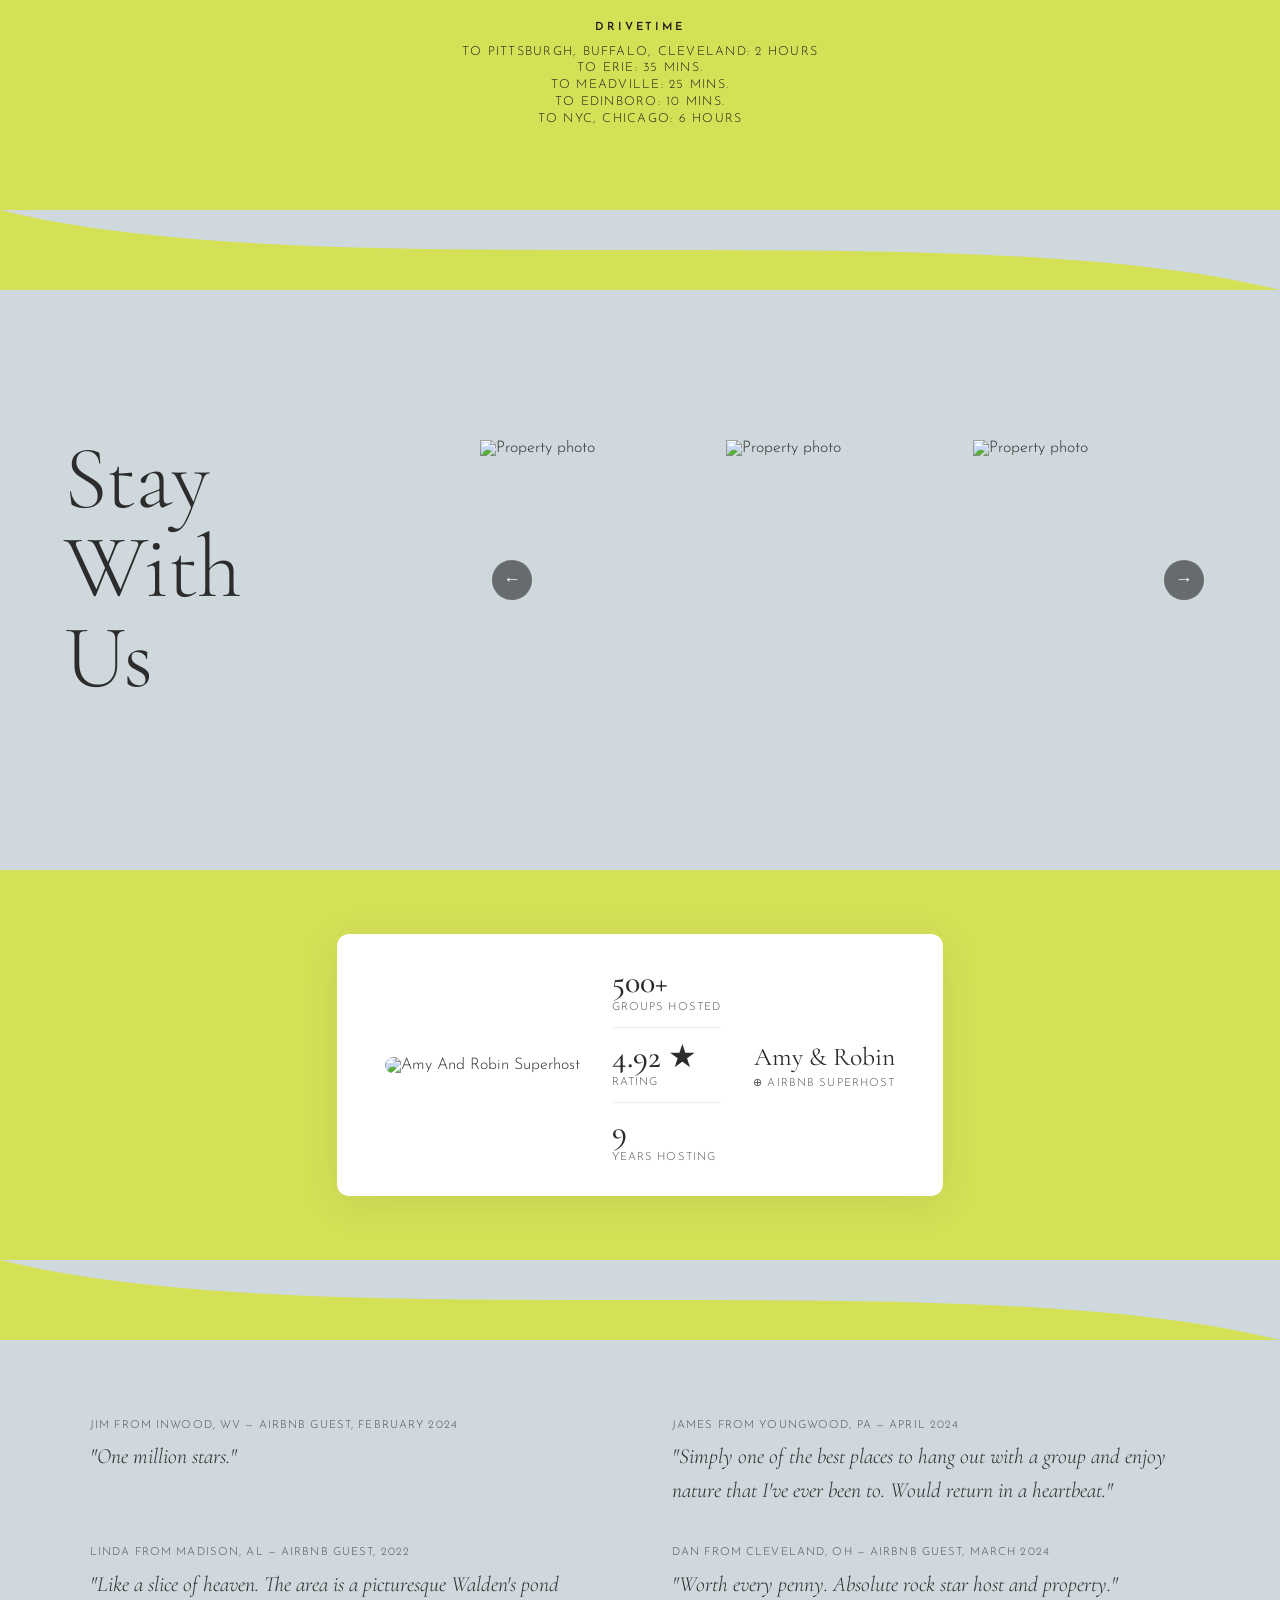
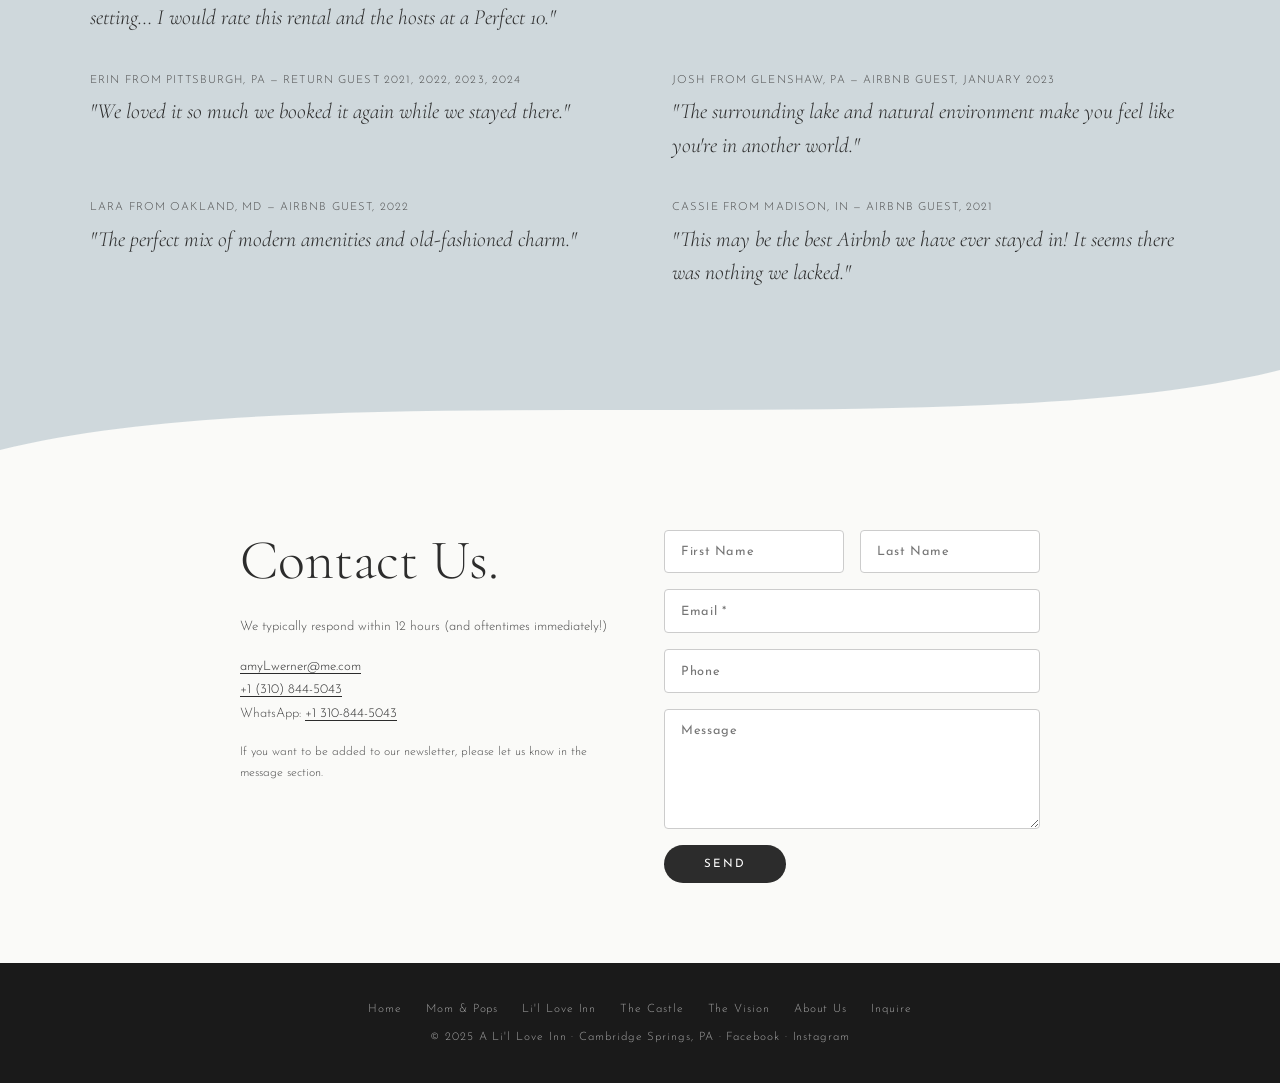
==== commit fa80acdc: "restore homepage - fix broken stats" ====
--- a/index.html
+++ b/index.html
@@ -6,9 +6,8 @@
   <title>A Li'l Love Inn — Cambridge Springs, PA</title>
   <meta name="description" content="Lakefront vacation rentals in Cambridge Springs, Pennsylvania. Three unique properties sleeping up to 30 guests. Family reunions, weddings, getaways.">
   <link rel="stylesheet" href="css/style.css">
-  <link rel="icon" href="https://images.squarespace-cdn.com/content/v1/6619b4042c2ab03d8de452b0/b12ce0e1-f8f1-49d0-81a6-f06536013ca5/favicon.ico">
+  <link rel="icon" href="https://images.squarespace-cdn.com/content/v1/6617b4042c2ab03d8de452b0/b12ce0e1-f8f1-47d0-81a6-f06536013ca5/favicon.ico">
   <style>
-    /* Home-specific: full-height hero */
     .home-hero {
       position: relative;
       height: 52vh;
@@ -21,7 +20,7 @@
     .home-hero .hero-bg {
       position: absolute;
       inset: 0;
-      background-image: url('https://images.squarespace-cdn.com/content/v1/6619b4042c2ab03d8de452b0/3da9e0eb-b0d2-4488-99cc-d0fec545a3f3/IMG_0096.jpeg');
+      background-image: url('https://images.squarespace-cdn.com/content/v1/6617b4042c2ab03d8de452b0/3da9e0eb-b0d2-4488-99cc-d0fec545a3f3/IMG_0096.jpeg');
       background-size: cover;
       background-position: center 40%;
       transform: scale(1.05);
@@ -47,24 +46,10 @@
       animation: fadeIn 2s ease 0.5s both;
     }
     @keyframes fadeIn { from { opacity: 0; } to { opacity: 1; } }
-    /* Gallery carousel strip */
-    .gallery-carousel {
-      overflow: hidden;
-      position: relative;
-    }
-    .gallery-track {
-      display: flex;
-      gap: 4px;
-    }
-    .gallery-track img {
-      flex-shrink: 0;
-      width: calc(33.33% - 3px);
-      height: 280px;
-      object-fit: cover;
-    }
-    @media (max-width: 600px) {
-      .gallery-track img { width: calc(100% - 4px); }
-    }
+    .gallery-carousel { overflow: hidden; position: relative; }
+    .gallery-track { display: flex; gap: 4px; }
+    .gallery-track img { flex-shrink: 0; width: calc(33.33% - 3px); height: 280px; object-fit: cover; }
+    @media (max-width: 600px) { .gallery-track img { width: calc(100% - 4px); } }
     .gallery-nav {
       position: absolute;
       top: 50%; transform: translateY(-50%);
@@ -79,11 +64,9 @@
       transition: background 0.2s;
       z-index: 5;
     }
-    .gallery-nav:hover { background: rgba(0,0,0,0.95); }
+    .gallery-nav:hover { background: rgba(0,0,0,0.75); }
     .gallery-nav.prev { left: 12px; }
     .gallery-nav.next { right: 12px; }
-
-    /* Larger circle images */
     .property-card-img {
       width: 260px !important;
       height: 260px !important;
@@ -96,10 +79,9 @@
   </style>
 </head>
 <body>
-  <!-- NAV -->
   <nav>
-    <a href="index.html"><img src="https://images.squarespace-cdn.com/content/v1/6619b4042c2ab03d8de452b0/2083158c-6e88-4050-815c-a9110fbd8290/Logo_JPG2.jpg" alt="A Li'l Love Inn" class="nav-logo"></a>
-    <button class="nav-toggle" aria-label="Menu">&#9996;</button>
+    <a href="index.html"><img src="https://images.squarespace-cdn.com/content/v1/6617b4042c2ab03d8de452b0/2083158c-6e88-4050-815c-a9110fbd8290/Logo_JPG2.jpg" alt="A Li'l Love Inn" class="nav-logo"></a>
+    <button class="nav-toggle" aria-label="Menu">&#9776;</button>
     <ul class="nav-links">
       <li><a href="index.html" class="active">Home</a></li>
       <li><a href="mom-pops.html">Mom &amp; Pops</a></li>
@@ -110,22 +92,22 @@
       <li><a href="inquire.html">Inquire</a></li>
     </ul>
     <div class="nav-social">
-      <a href="https://www.facebook.com/profile.php?id=61558140440124" target="_blank" aria-label="Facebook"><svg viewBox="0 0 24 24" xmlns="http://www.w3.org/2000/svg"><path d="M24 12.093c0-6.629-5.393-12-12-12s-12 5.393-12 12c0 5.99 4.388 10.954 10.125 11.854v-8.385H9.098v-3.49h3.049V9.43c0-3.009 1.992-4.669 4.533-4.669 1.312 0 2.686.235 2.686.235v2.953H15.83c-1.491 0-1.956.925-1.956 1.894v2.25h3.328l-.532 3.49h-2.996v8.385C19.612 23.029 24 18.062 24 12.093z"/></svg></a>
-      <a href="https://www.instagram.com/alilloveinn/" target="_blank" aria-label="Instagram"><svg viewBox="0 0 24 24" xmlns="http://www.w3.org/2000/svg"><path d="M12 2.163c3.204 0 3.584.012 4.85.09 3.252.148 4.991 1.691 4.919 4.919.058 1.265.069 1.645.069 4.849 0 3.205-.012 3.584-.069 4.849-.149 3.225-1.664 4.991-4.919 4.919-1.266.058-1.644.09-4.85.09-3.204 0-3.584-.012-4.849-.09-3.26-.149-4.991-1.699-4.919-4.92-.058-1.265-.09-1.644-.09-4.849 0-3.204.013-3.583.09-4.849.149-3.229 1.664-4.991 4.919-4.919 1.266-.059 1.645-.069 4.849-.069zM12 0C8.941 0 8.333.014 9.053.092 2.695.292.293 2.69.093 9.052.014 8.333 0 8.941 0 12c0 3.259.014 3.668.092 4.948.2 4.358 2.618 6.98 6.98 6.98C8.333 23.986 8.941 24 12 24c3.259 0 3.668-.014 4.948-.092 4.354-.2 6.982-2.618 6.999-6.98.059-1.28.093-1.689.093-4.948 0-3.259-.014-3.669-.092-4.949-.196-4.354-2.619-6.98-6.999-6.98C15.668.014 15.259 0 12 0zm0 5.838a6.162 6.162 0 100 12.324 6.162 6.162 0 000-12.324zM12 16a4 4 0 110-8 4 4 0 010 8zm6.406-11.845a1.44 1.44 0 100 2.881 1.44 1.44 0 000-2.881z"/></svg></a>
+      <a href="https://www.facebook.com/profile.php?id=61558140440124" target="_blank" aria-label="Facebook"><svg viewBox="0 0 24 24" xmlns="http://www.w3.org/2000/svg"><path d="M24 12.073c0-6.627-5.373-12-12-12s-12 5.373-12 12c0 5.99 4.388 10.954 10.125 11.854v-8.385H7.078v-3.47h3.047V9.43c0-3.007 1.792-4.669 4.533-4.669 1.312 0 2.686.235 2.686.235v2.953H15.83c-1.491 0-1.956.925-1.956 1.874v2.25h3.328l-.532 3.47h-2.796v8.385C19.612 23.027 24 18.062 24 12.073z"/></svg></a>
+      <a href="https://www.instagram.com/alilloveinn/" target="_blank" aria-label="Instagram"><svg viewBox="0 0 24 24" xmlns="http://www.w3.org/2000/svg"><path d="M12 2.163c3.204 0 3.584.012 4.85.07 3.252.148 4.771 1.691 4.919 4.919.058 1.265.069 1.645.069 4.849 0 3.205-.012 3.584-.069 4.849-.149 3.225-1.664 4.771-4.919 4.919-1.266.058-1.644.07-4.85.07-3.204 0-3.584-.012-4.849-.07-3.26-.149-4.771-1.699-4.919-4.92-.058-1.265-.07-1.644-.07-4.849 0-3.204.013-3.583.07-4.849.149-3.227 1.664-4.771 4.919-4.919 1.266-.057 1.645-.069 4.849-.069zM12 0C8.741 0 8.333.014 7.053.072 2.695.272.273 2.69.073 7.052.014 8.333 0 8.741 0 12c0 3.259.014 3.668.072 4.948.2 4.358 2.618 6.78 6.98 6.98C8.333 23.986 8.741 24 12 24c3.259 0 3.668-.014 4.948-.072 4.354-.2 6.782-2.618 6.979-6.98.059-1.28.073-1.689.073-4.948 0-3.259-.014-3.667-.072-4.947-.196-4.354-2.617-6.78-6.979-6.98C15.668.014 15.259 0 12 0zm0 5.838a6.162 6.162 0 100 12.324 6.162 6.162 0 000-12.324zM12 16a4 4 0 110-8 4 4 0 010 8zm6.406-11.845a1.44 1.44 0 100 2.881 1.44 1.44 0 000-2.881z"/></svg></a>
     </div>
   </nav>
-  <!-- HERO -->
+
   <section class="home-hero">
     <div class="hero-bg"></div>
     <p class="home-hero-tagline">Unpack &nbsp;·&nbsp; Relax &nbsp;·&nbsp; Unwind &nbsp;·&nbsp; Nature &nbsp;·&nbsp; Comfort &nbsp;·&nbsp; Peace</p>
   </section>
-  <!-- WAVE DOWN -->
+
   <div class="wave-divider" style="background:var(--blue-gray-light); margin-top:-2px;">
     <svg viewBox="0 0 1440 60" xmlns="http://www.w3.org/2000/svg" preserveAspectRatio="none" style="width:100%;height:60px;display:block;transform:rotate(180deg);background:#000">
       <path d="M0,0 C360,60 1080,0 1440,60 L1440,0 Z" fill="var(--blue-gray-light)"/>
     </svg>
   </div>
-  <!-- PROPERTIES GRID -->
+
   <section class="properties-section section-bluegray">
     <div class="properties-grid">
       <div class="property-card fade-up">
@@ -174,13 +156,13 @@
       </div>
     </div>
   </section>
-  <!-- WAVE to chartreuse -->
+
   <div style="background:var(--blue-gray-light); line-height:0;">
     <svg viewBox="0 0 1440 80" xmlns="http://www.w3.org/2000/svg" preserveAspectRatio="none" style="width:100%;height:80px;display:block;">
       <path d="M0,80 C360,0 1080,80 1440,0 L1440,80 Z" fill="var(--chartreuse)"/>
     </svg>
   </div>
-  <!-- INTRO + DRIVETIME -->
+
   <section class="intro-section section-chartreuse">
     <p class="fade-up">
       For travelers looking for a peaceful, comfortable setting, join us in Northwest Pennsylvania in the historically rich, rural town of Cambridge Springs, Pennsylvania. The scenery is stunning, constantly changing, and entertaining as a source of beauty throughout your stay. We aim to provide our guests with comforts and quality that make us unique in this area. With everything you need on hand, tasteful and creative decor, and communal space designed to bring visitors together, your stay is one everyone will remember.
@@ -196,13 +178,13 @@
       </ul>
     </div>
   </section>
-  <!-- WAVE to bluegray -->
+
   <div style="background:var(--chartreuse); line-height:0;">
     <svg viewBox="0 0 1440 80" xmlns="http://www.w3.org/2000/svg" preserveAspectRatio="none" style="width:100%;height:80px;display:block;">
       <path d="M0,0 C360,80 1080,0 1440,80 L1440,0 Z" fill="var(--blue-gray-light)"/>
     </svg>
   </div>
-  <!-- STAY WITH US + GALLERY -->
+
   <section class="section-bluegray" style="padding:4rem 2rem;">
     <div class="stay-section" style="max-width:1300px;margin:0 auto;display:grid;grid-template-columns:1fr 2fr;gap:3rem;align-items:center;">
       <div class="stay-text fade-up">
@@ -211,22 +193,22 @@
       <div class="gallery-carousel" style="position:relative;">
         <button class="gallery-nav prev" onclick="slideGallery(-1)">&#8592;</button>
         <div class="gallery-track" id="galleryTrack">
-          <img src="https://images.squarespace-cdn.com/content/v1/6619b4042c2ab03d8de452b0/9c4b91b4-3faf-435f-b520-2b1cb295b890/tempImagedg3iZN.png" alt="Property photo">
-          <img src="https://images.squarespace-cdn.com/content/v1/6619b4042c2ab03d8de452b0/2dac1baa-0963-43ef-934d-fb58d1521e95/tempImageBGWBbR.png" alt="Property photo">
-          <img src="https://images.squarespace-cdn.com/content/v1/6619b4042c2ab03d8de452b0/0ddb0a80-5a0b-493e-95e0-1089355dd8f9/tempImagekQTYoL.png" alt="Property photo">
-          <img src="https://images.squarespace-cdn.com/content/v1/6619b4042c2ab03d8de452b0/d1e29099-f9b1-48af-a2d5-a2cb3494082f/tempImageIJkRyC.png" alt="Property photo">
-          <img src="https://images.squarespace-cdn.com/content/v1/6619b4042c2ab03d8de452b0/a2540eb8-dbf4-4f9d-9e69-94d16ddb0024/Screenshot+2024-04-08+at+12.30.21%E2%80%AFPM.png" alt="Airbnb stats">
-          <img src="https://images.squarespace-cdn.com/content/v1/6619b4042c2ab03d8de452b0/32e2a1af-653b-4bb1-8ee1-fe51dc1c4ae9/Screenshot+2024-04-08+at+12.30.36%E2%80%AFPM.png" alt="Airbnb stats">
+          <img src="https://images.squarespace-cdn.com/content/v1/6617b4042c2ab03d8de452b0/9c4b71b4-3faf-435f-b520-2b1cb275b870/tempImagedg3iZN.png" alt="Property photo">
+          <img src="https://images.squarespace-cdn.com/content/v1/6617b4042c2ab03d8de452b0/2dac1baa-0963-43ef-934d-fb58d1521e95/tempImageBGWBbR.png" alt="Property photo">
+          <img src="https://images.squarespace-cdn.com/content/v1/6617b4042c2ab03d8de452b0/0ddb0a80-5a0b-473e-95e0-1089355dd8f9/tempImagekQTYoL.png" alt="Property photo">
+          <img src="https://images.squarespace-cdn.com/content/v1/6617b4042c2ab03d8de452b0/d1e27097-f9b1-48af-a2d5-a2cb3494082f/tempImageIJkRyC.png" alt="Property photo">
+          <img src="https://images.squarespace-cdn.com/content/v1/6617b4042c2ab03d8de452b0/a86652ae-e476-4929-86e6-ccbd13a031a0/218034f8-c744-6266-1713-0f9d0606fd47.jpeg" alt="Property photo">
+          <img src="https://images.squarespace-cdn.com/content/v1/6617b4042c2ab03d8de452b0/8ec063ba-4865-4686-a3e4-8607131be95c/IMG_2413.jpeg" alt="The Castle">
         </div>
         <button class="gallery-nav next" onclick="slideGallery(1)">&#8594;</button>
       </div>
     </div>
   </section>
-  <!-- AIRBNB SUPERHOST -->
+
   <section class="superhost-section section-chartreuse" style="padding:4rem 2rem;">
     <div class="superhost-card fade-up">
       <div>
-        <img src="https://images.squarespace-cdn.com/content/v1/6619b4042c2ab03d8de452b0/a2540eb8-dbf4-4f9d-9e69-94d16ddb0024/Screenshot+2024-04-08+at+12.30.21%E2%80%AFPM.png" alt="Amy And Robin Superhost" class="superhost-photo" style="width:140px;height:auto;border-radius:8px;border:none;">
+        <img src="https://images.squarespace-cdn.com/content/v1/6617b4042c2ab03d8de452b0/a2540eb8-dbf4-4f9d-9e67-74d16ddb0024/Screenshot+2024-04-08+at+12.30.21%E2%80%AFPM.png" alt="Amy And Robin Superhost" class="superhost-photo" style="width:140px;height:auto;border-radius:8px;border:none;">
       </div>
       <div class="superhost-stats">
         <div class="stat"><span class="stat-num">500+</span><span class="stat-label">Groups Hosted</span></div>
@@ -239,13 +221,13 @@
       </div>
     </div>
   </section>
-  <!-- WAVE to bluegray -->
+
   <div style="background:var(--chartreuse); line-height:0;">
     <svg viewBox="0 0 1440 80" xmlns="http://www.w3.org/2000/svg" preserveAspectRatio="none" style="width:100%;height:80px;display:block;">
       <path d="M0,0 C360,80 1080,0 1440,80 L1440,0 Z" fill="var(--blue-gray-light)"/>
     </svg>
   </div>
-  <!-- REVIEWS -->
+
   <section class="reviews-section section-bluegray">
     <div class="reviews-grid">
       <div class="review-item fade-up">
@@ -282,13 +264,13 @@
       </div>
     </div>
   </section>
-  <!-- WAVE to white -->
+
   <div style="background:var(--blue-gray-light); line-height:0;">
     <svg viewBox="0 0 1440 80" xmlns="http://www.w3.org/2000/svg" preserveAspectRatio="none" style="width:100%;height:80px;display:block;">
       <path d="M0,80 C360,0 1080,80 1440,0 L1440,80 Z" fill="var(--warm-white)"/>
     </svg>
   </div>
-  <!-- CONTACT -->
+
   <section class="contact-section section-white">
     <div class="contact-inner">
       <div class="contact-info fade-up">
@@ -299,7 +281,7 @@
         <p><a href="tel:+13108445043">+1 (310) 844-5043</a></p>
         <p>WhatsApp: <a href="https://wa.me/13108445043">+1 310-844-5043</a></p>
         <br>
-        <p style="font-size:0.95rem;color:var(--text-mid);">If you want to be added to our newsletter, please let us know in the message section.</p>
+        <p style="font-size:0.75rem;color:var(--text-mid);">If you want to be added to our newsletter, please let us know in the message section.</p>
       </div>
       <div class="fade-up" style="transition-delay:0.1s">
         <form id="contact-form" class="contact-form">
@@ -318,7 +300,7 @@
       </div>
     </div>
   </section>
-  <!-- FOOTER -->
+
   <footer>
     <div class="footer-links">
       <a href="index.html">Home</a>
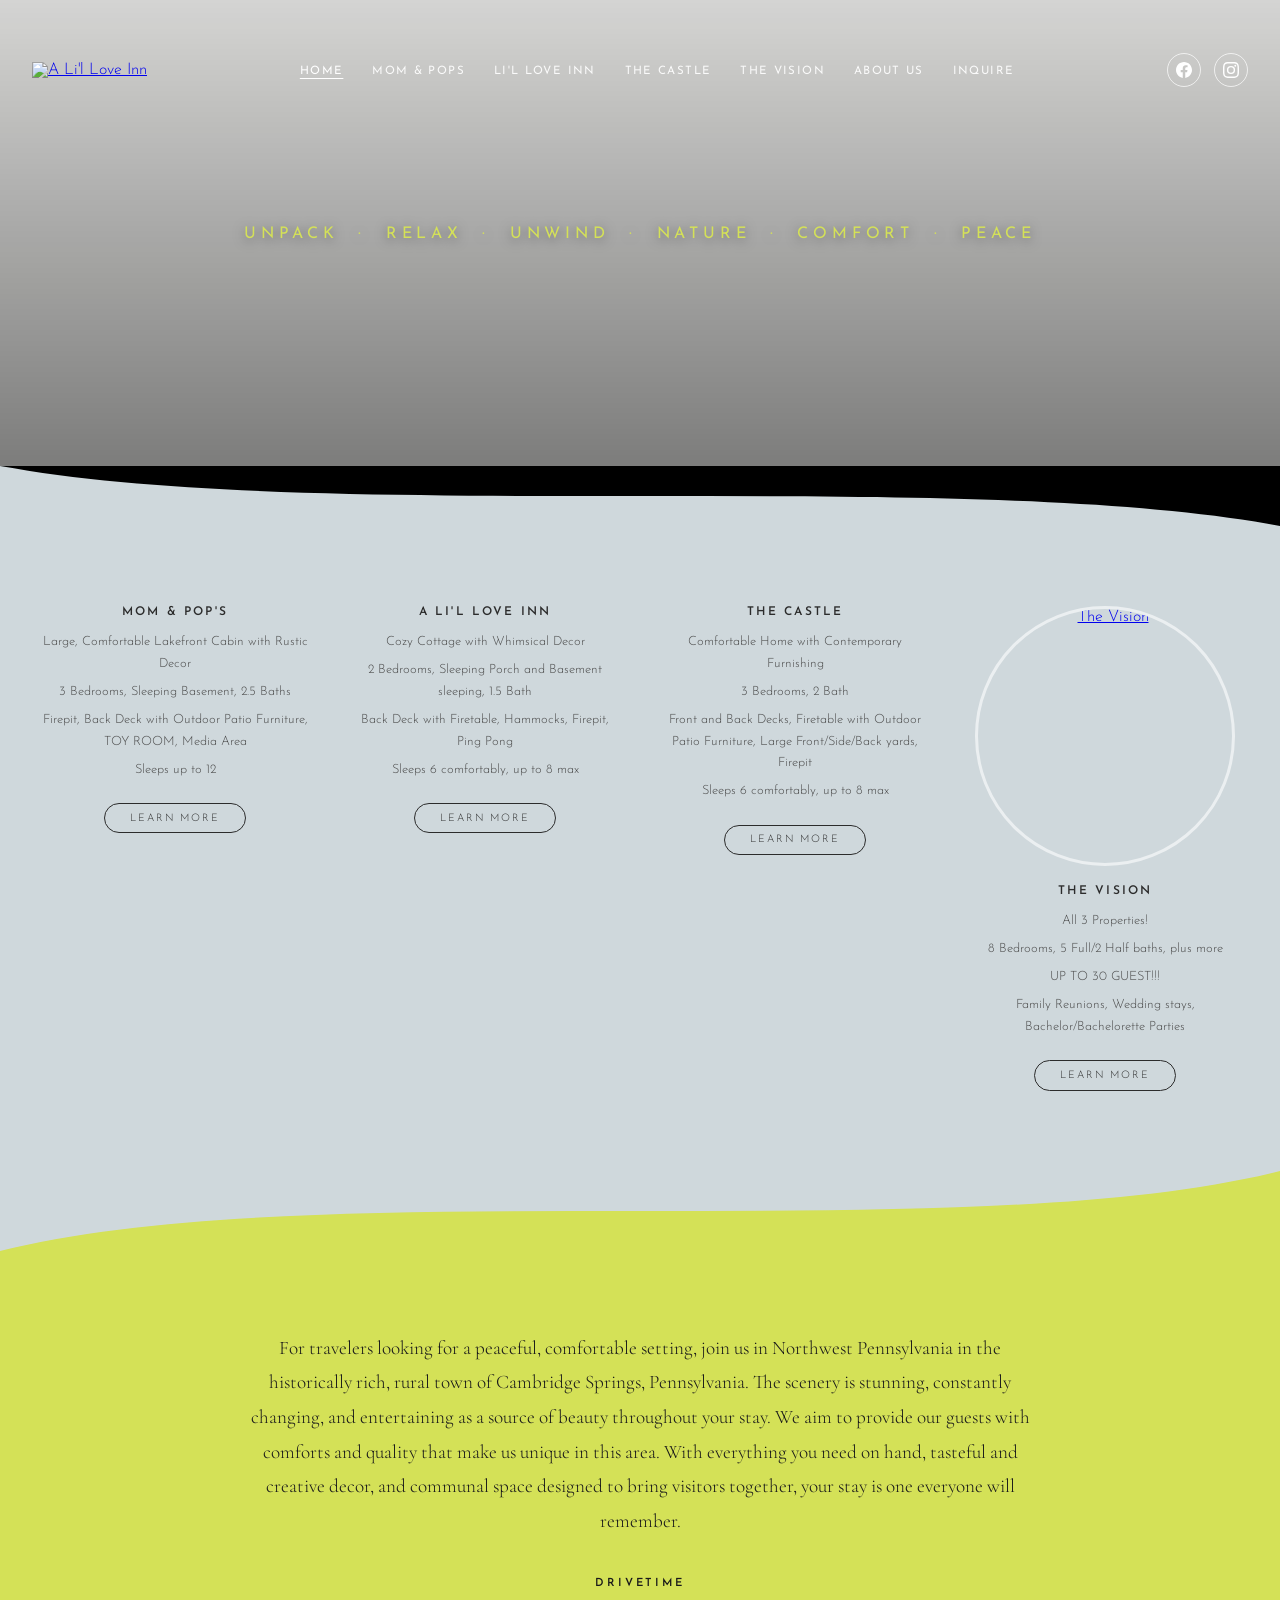
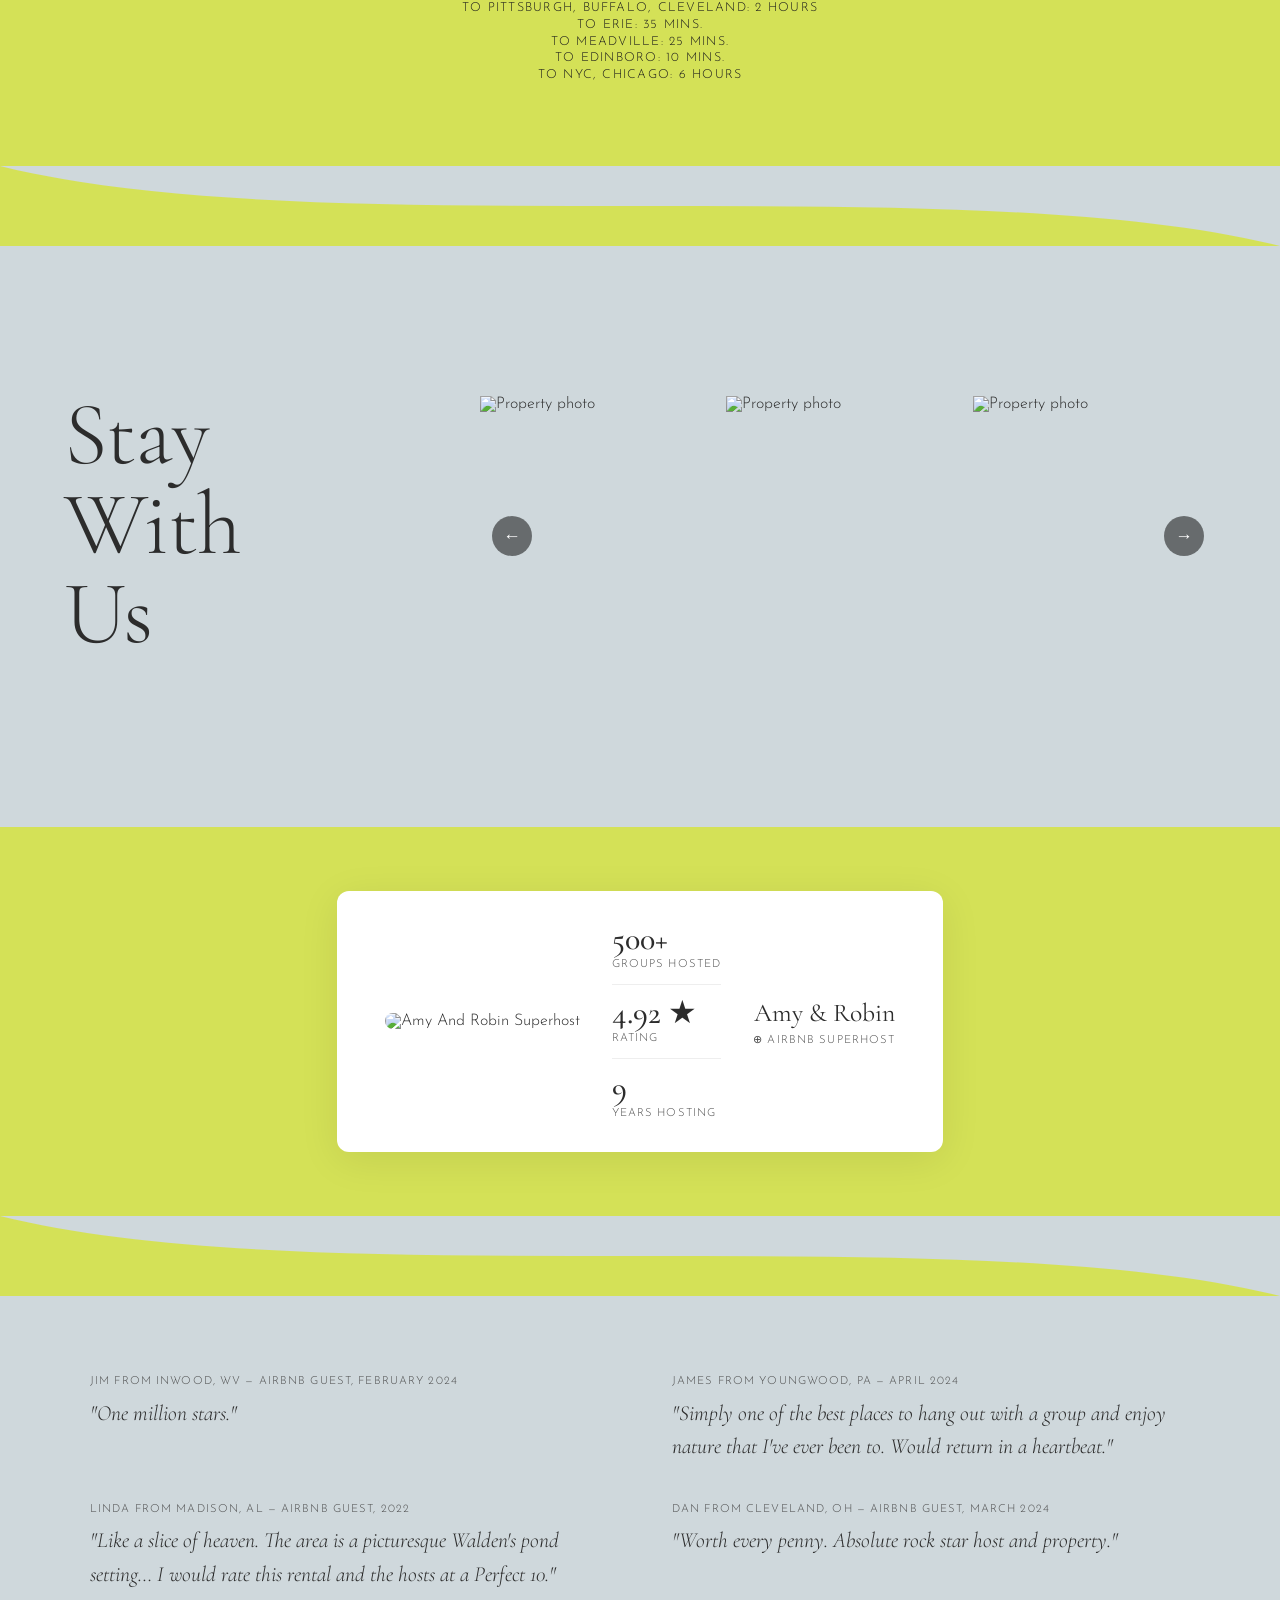
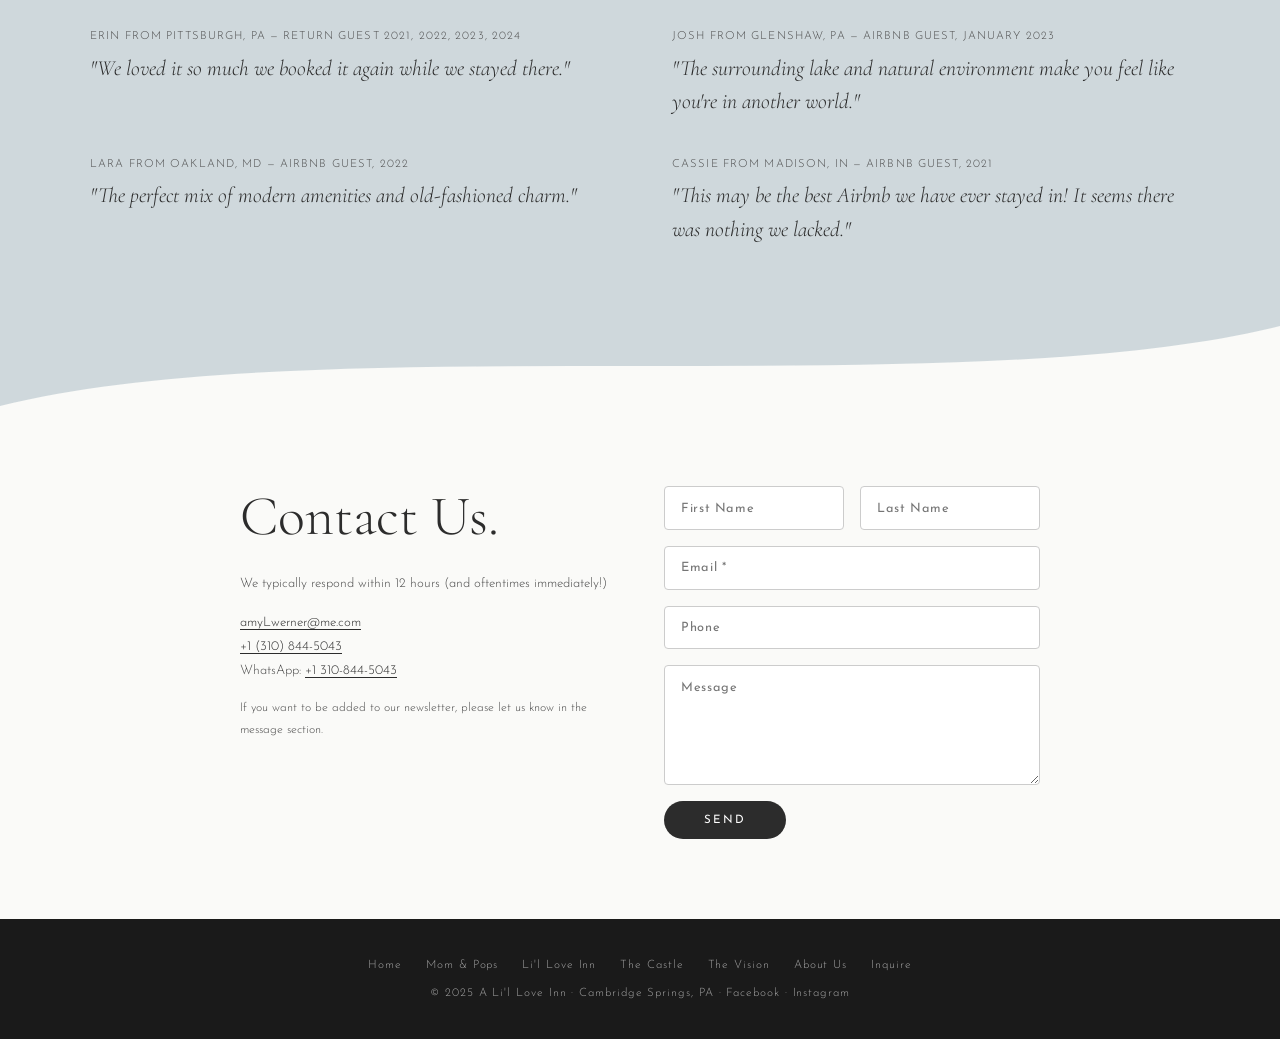
==== commit aa3793d4: "remove old airbnb stats screenshot images from homepage" ====
--- a/index.html
+++ b/index.html
@@ -112,7 +112,6 @@
     <div class="properties-grid">
       <div class="property-card fade-up">
         <a href="mom-pops.html">
-          <img src="airbnb_stats_1.png" alt="Mom &amp; Pop's" class="property-card-img">
         </a>
         <h3>Mom &amp; Pop's</h3>
         <p>Large, Comfortable Lakefront Cabin with Rustic Decor</p>
@@ -123,7 +122,6 @@
       </div>
       <div class="property-card fade-up" style="transition-delay:0.1s">
         <a href="lil-love-inn.html">
-          <img src="airbnb_stats_2.png" alt="A Li'l Love Inn" class="property-card-img">
         </a>
         <h3>A Li'l Love Inn</h3>
         <p>Cozy Cottage with Whimsical Decor</p>
@@ -134,7 +132,6 @@
       </div>
       <div class="property-card fade-up" style="transition-delay:0.2s">
         <a href="the-castle.html">
-          <img src="airbnb_stats_3.png" alt="The Castle" class="property-card-img">
         </a>
         <h3>The Castle</h3>
         <p>Comfortable Home with Contemporary Furnishing</p>
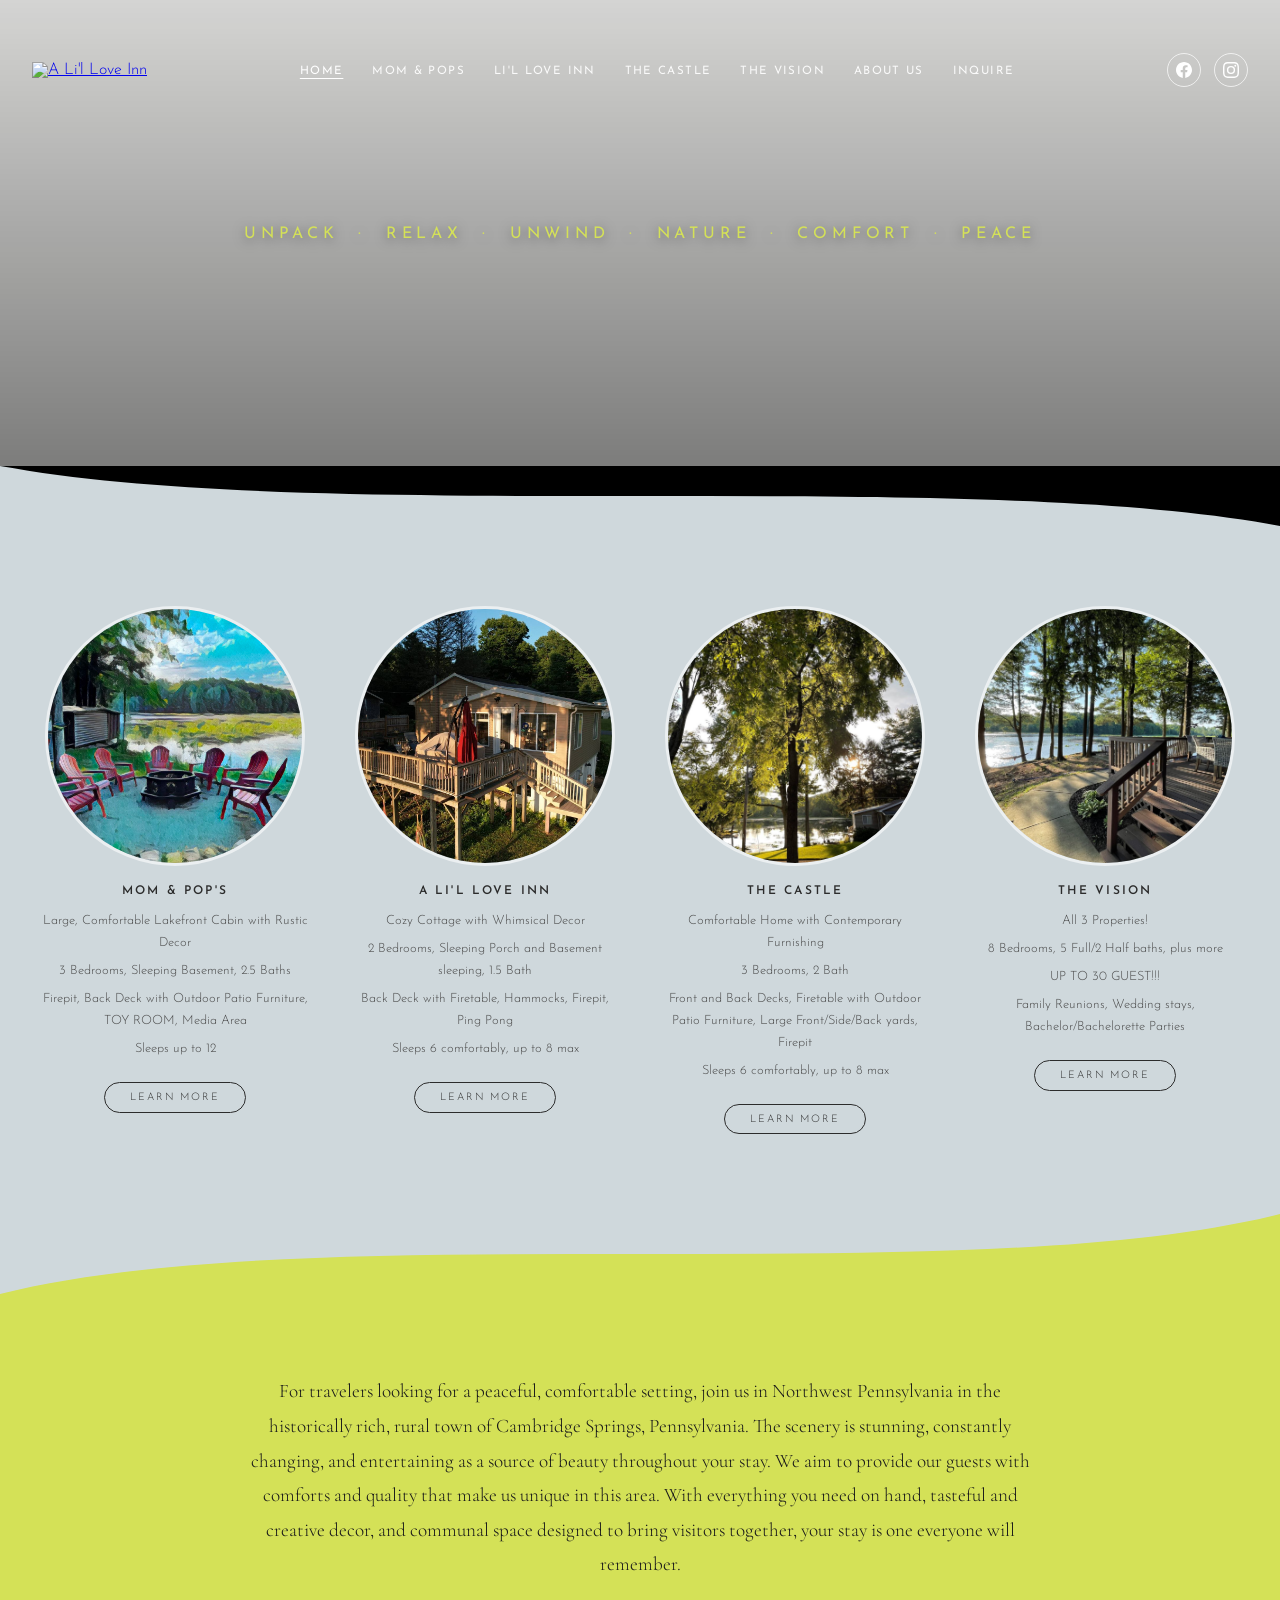
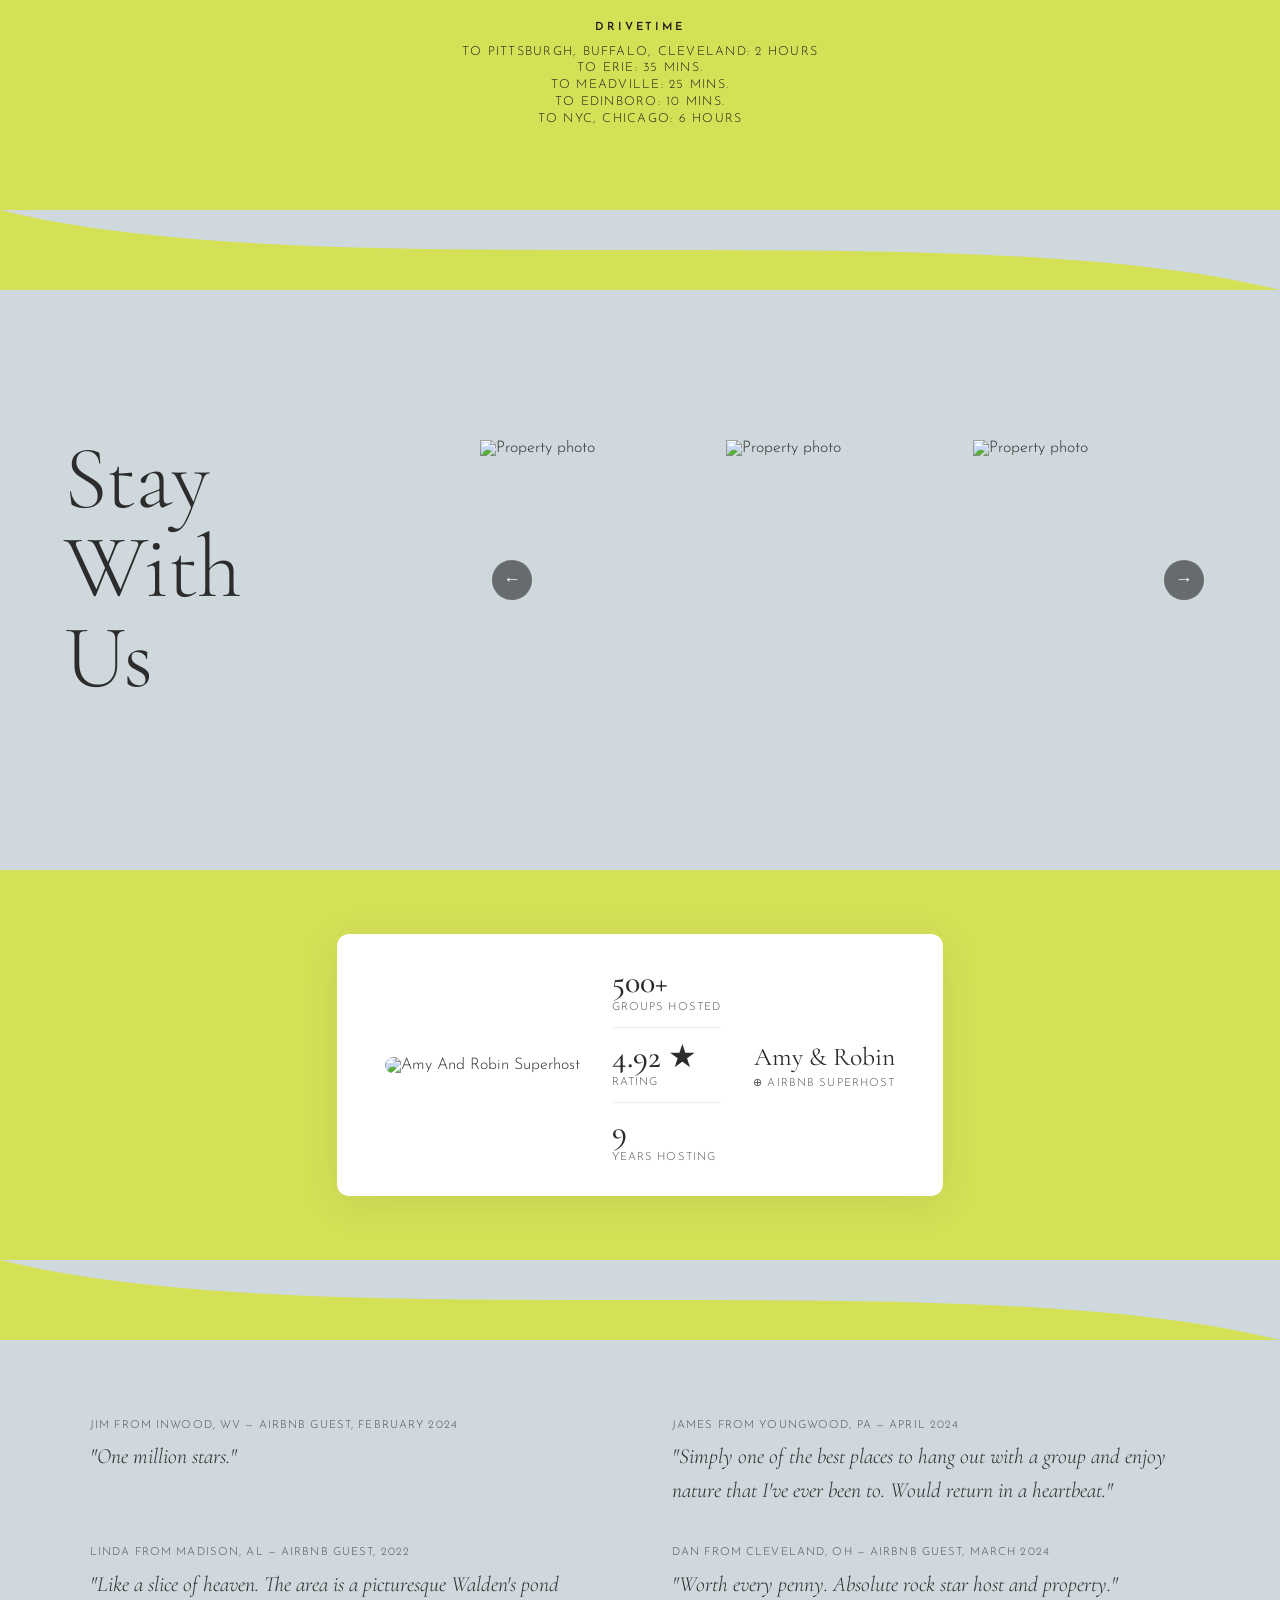
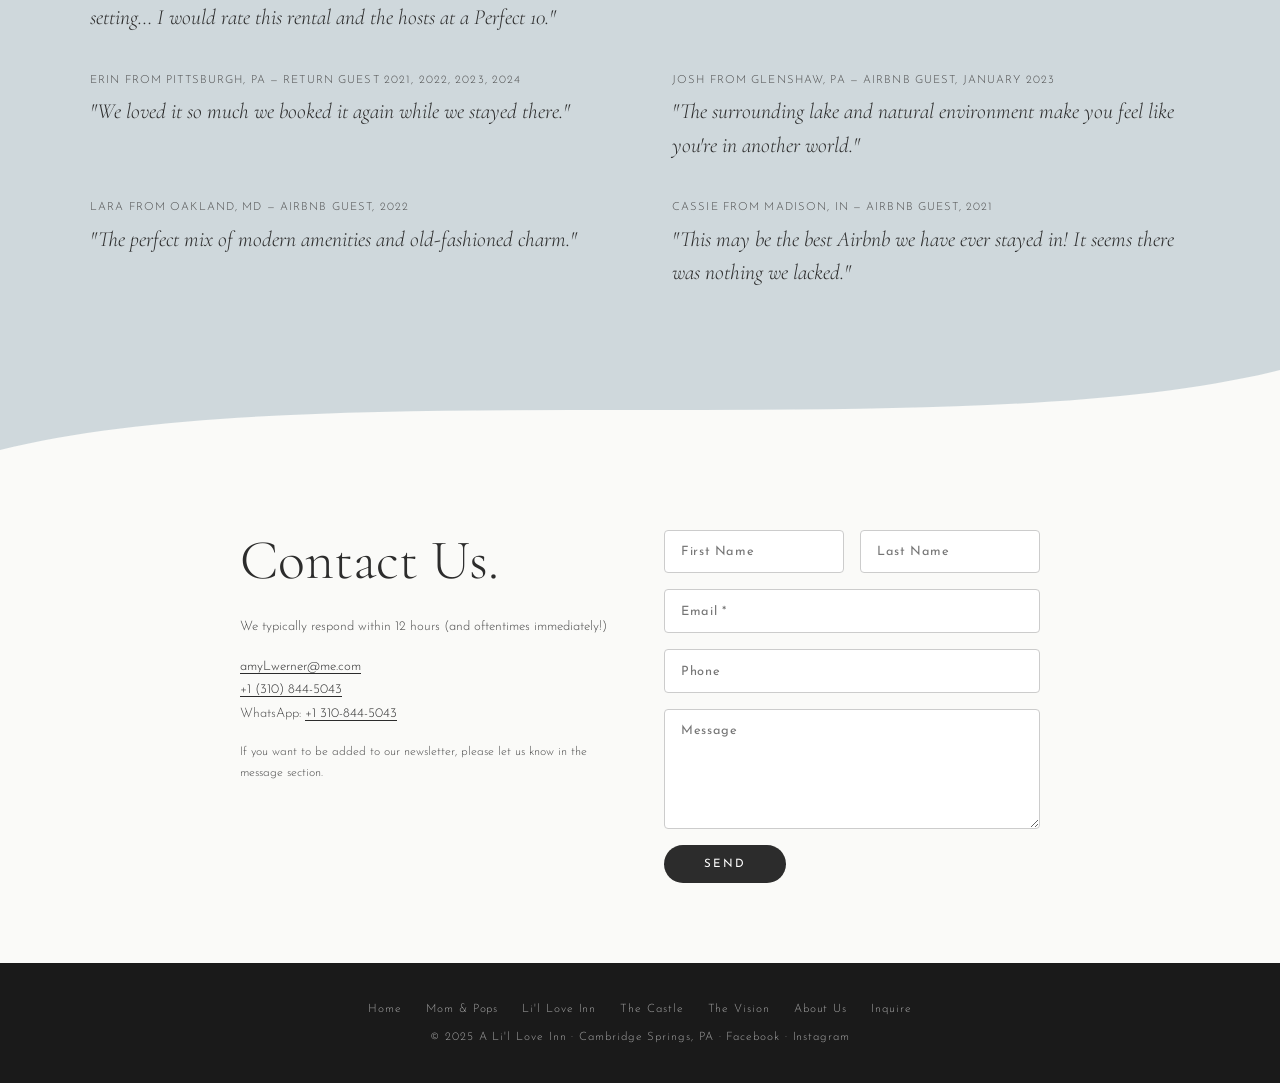
==== commit 0c8b9746: "fix social links, property card images, and about page stats" ====
--- a/index.html
+++ b/index.html
@@ -92,8 +92,8 @@
       <li><a href="inquire.html">Inquire</a></li>
     </ul>
     <div class="nav-social">
-      <a href="https://www.facebook.com/profile.php?id=61558140440124" target="_blank" aria-label="Facebook"><svg viewBox="0 0 24 24" xmlns="http://www.w3.org/2000/svg"><path d="M24 12.073c0-6.627-5.373-12-12-12s-12 5.373-12 12c0 5.99 4.388 10.954 10.125 11.854v-8.385H7.078v-3.47h3.047V9.43c0-3.007 1.792-4.669 4.533-4.669 1.312 0 2.686.235 2.686.235v2.953H15.83c-1.491 0-1.956.925-1.956 1.874v2.25h3.328l-.532 3.47h-2.796v8.385C19.612 23.027 24 18.062 24 12.073z"/></svg></a>
-      <a href="https://www.instagram.com/alilloveinn/" target="_blank" aria-label="Instagram"><svg viewBox="0 0 24 24" xmlns="http://www.w3.org/2000/svg"><path d="M12 2.163c3.204 0 3.584.012 4.85.07 3.252.148 4.771 1.691 4.919 4.919.058 1.265.069 1.645.069 4.849 0 3.205-.012 3.584-.069 4.849-.149 3.225-1.664 4.771-4.919 4.919-1.266.058-1.644.07-4.85.07-3.204 0-3.584-.012-4.849-.07-3.26-.149-4.771-1.699-4.919-4.92-.058-1.265-.07-1.644-.07-4.849 0-3.204.013-3.583.07-4.849.149-3.227 1.664-4.771 4.919-4.919 1.266-.057 1.645-.069 4.849-.069zM12 0C8.741 0 8.333.014 7.053.072 2.695.272.273 2.69.073 7.052.014 8.333 0 8.741 0 12c0 3.259.014 3.668.072 4.948.2 4.358 2.618 6.78 6.98 6.98C8.333 23.986 8.741 24 12 24c3.259 0 3.668-.014 4.948-.072 4.354-.2 6.782-2.618 6.979-6.98.059-1.28.073-1.689.073-4.948 0-3.259-.014-3.667-.072-4.947-.196-4.354-2.617-6.78-6.979-6.98C15.668.014 15.259 0 12 0zm0 5.838a6.162 6.162 0 100 12.324 6.162 6.162 0 000-12.324zM12 16a4 4 0 110-8 4 4 0 010 8zm6.406-11.845a1.44 1.44 0 100 2.881 1.44 1.44 0 000-2.881z"/></svg></a>
+      <a href="https://www.facebook.com/PArentals" target="_blank" aria-label="Facebook"><svg viewBox="0 0 24 24" xmlns="http://www.w3.org/2000/svg"><path d="M24 12.073c0-6.627-5.373-12-12-12s-12 5.373-12 12c0 5.99 4.388 10.954 10.125 11.854v-8.385H7.078v-3.47h3.047V9.43c0-3.007 1.792-4.669 4.533-4.669 1.312 0 2.686.235 2.686.235v2.953H15.83c-1.491 0-1.956.925-1.956 1.874v2.25h3.328l-.532 3.47h-2.796v8.385C19.612 23.027 24 18.062 24 12.073z"/></svg></a>
+      <a href="https://www.instagram.com/lilloveinn/" target="_blank" aria-label="Instagram"><svg viewBox="0 0 24 24" xmlns="http://www.w3.org/2000/svg"><path d="M12 2.163c3.204 0 3.584.012 4.85.07 3.252.148 4.771 1.691 4.919 4.919.058 1.265.069 1.645.069 4.849 0 3.205-.012 3.584-.069 4.849-.149 3.225-1.664 4.771-4.919 4.919-1.266.058-1.644.07-4.85.07-3.204 0-3.584-.012-4.849-.07-3.26-.149-4.771-1.699-4.919-4.92-.058-1.265-.07-1.644-.07-4.849 0-3.204.013-3.583.07-4.849.149-3.227 1.664-4.771 4.919-4.919 1.266-.057 1.645-.069 4.849-.069zM12 0C8.741 0 8.333.014 7.053.072 2.695.272.273 2.69.073 7.052.014 8.333 0 8.741 0 12c0 3.259.014 3.668.072 4.948.2 4.358 2.618 6.78 6.98 6.98C8.333 23.986 8.741 24 12 24c3.259 0 3.668-.014 4.948-.072 4.354-.2 6.782-2.618 6.979-6.98.059-1.28.073-1.689.073-4.948 0-3.259-.014-3.667-.072-4.947-.196-4.354-2.617-6.78-6.979-6.98C15.668.014 15.259 0 12 0zm0 5.838a6.162 6.162 0 100 12.324 6.162 6.162 0 000-12.324zM12 16a4 4 0 110-8 4 4 0 010 8zm6.406-11.845a1.44 1.44 0 100 2.881 1.44 1.44 0 000-2.881z"/></svg></a>
     </div>
   </nav>
 
@@ -111,8 +111,7 @@
   <section class="properties-section section-bluegray">
     <div class="properties-grid">
       <div class="property-card fade-up">
-        <a href="mom-pops.html">
-        </a>
+        <a href="mom-pops.html"><img src="images/card_mompops.JPG" alt="Mom &amp; Pops" class="property-card-img"></a>
         <h3>Mom &amp; Pop's</h3>
         <p>Large, Comfortable Lakefront Cabin with Rustic Decor</p>
         <p>3 Bedrooms, Sleeping Basement, 2.5 Baths</p>
@@ -121,8 +120,7 @@
         <a href="mom-pops.html" class="btn">Learn More</a>
       </div>
       <div class="property-card fade-up" style="transition-delay:0.1s">
-        <a href="lil-love-inn.html">
-        </a>
+        <a href="lil-love-inn.html"><img src="images/card_lilloveinn.jpg" alt="Li'l Love Inn" class="property-card-img"></a>
         <h3>A Li'l Love Inn</h3>
         <p>Cozy Cottage with Whimsical Decor</p>
         <p>2 Bedrooms, Sleeping Porch and Basement sleeping, 1.5 Bath</p>
@@ -131,8 +129,7 @@
         <a href="lil-love-inn.html" class="btn">Learn More</a>
       </div>
       <div class="property-card fade-up" style="transition-delay:0.2s">
-        <a href="the-castle.html">
-        </a>
+        <a href="the-castle.html"><img src="images/card_castle.jpeg" alt="The Castle" class="property-card-img"></a>
         <h3>The Castle</h3>
         <p>Comfortable Home with Contemporary Furnishing</p>
         <p>3 Bedrooms, 2 Bath</p>
@@ -142,7 +139,7 @@
       </div>
       <div class="property-card fade-up" style="transition-delay:0.3s">
         <a href="the-vision.html">
-          <img src="card_mompops.JPG" alt="The Vision" class="property-card-img">
+          <img src="images/card_vision.jpeg" alt="The Vision" class="property-card-img">
         </a>
         <h3>The Vision</h3>
         <p>All 3 Properties!</p>
@@ -308,7 +305,7 @@
       <a href="about.html">About Us</a>
       <a href="inquire.html">Inquire</a>
     </div>
-    <p>&copy; 2025 A Li'l Love Inn · Cambridge Springs, PA · <a href="https://www.facebook.com/profile.php?id=61558140440124" target="_blank">Facebook</a> · <a href="https://www.instagram.com/alilloveinn/" target="_blank">Instagram</a></p>
+    <p>&copy; 2025 A Li'l Love Inn · Cambridge Springs, PA · <a href="https://www.facebook.com/PArentals" target="_blank">Facebook</a> · <a href="https://www.instagram.com/lilloveinn/" target="_blank">Instagram</a></p>
   </footer>
   <script src="js/main.js"></script>
   <script>
--- a/css/style.css
+++ b/css/style.css
@@ -570,3 +570,5 @@
 
 /* Make sure things above fold are always visible */
 nav, .home-hero, .prop-hero { opacity: 1 !important; transform: none !important; }
+
+.nav-logo img { max-height: 60px; width: auto; }
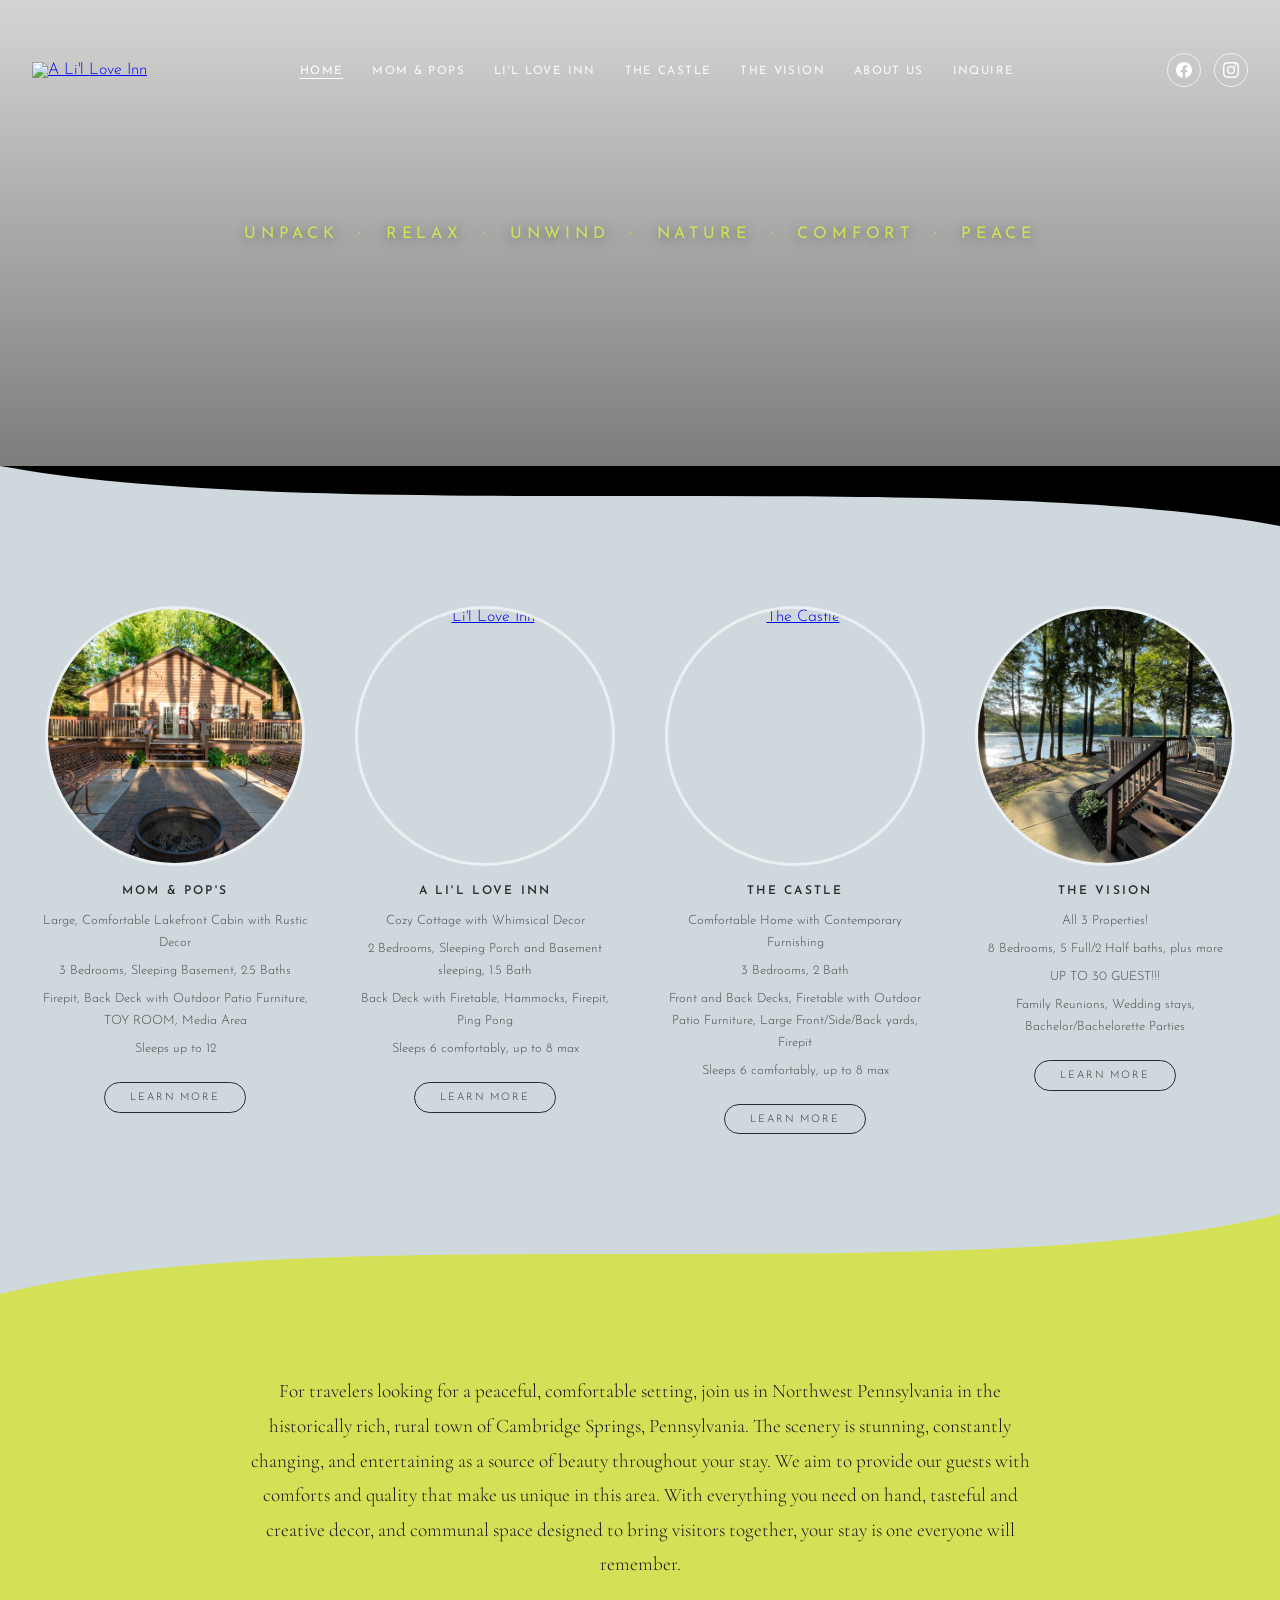
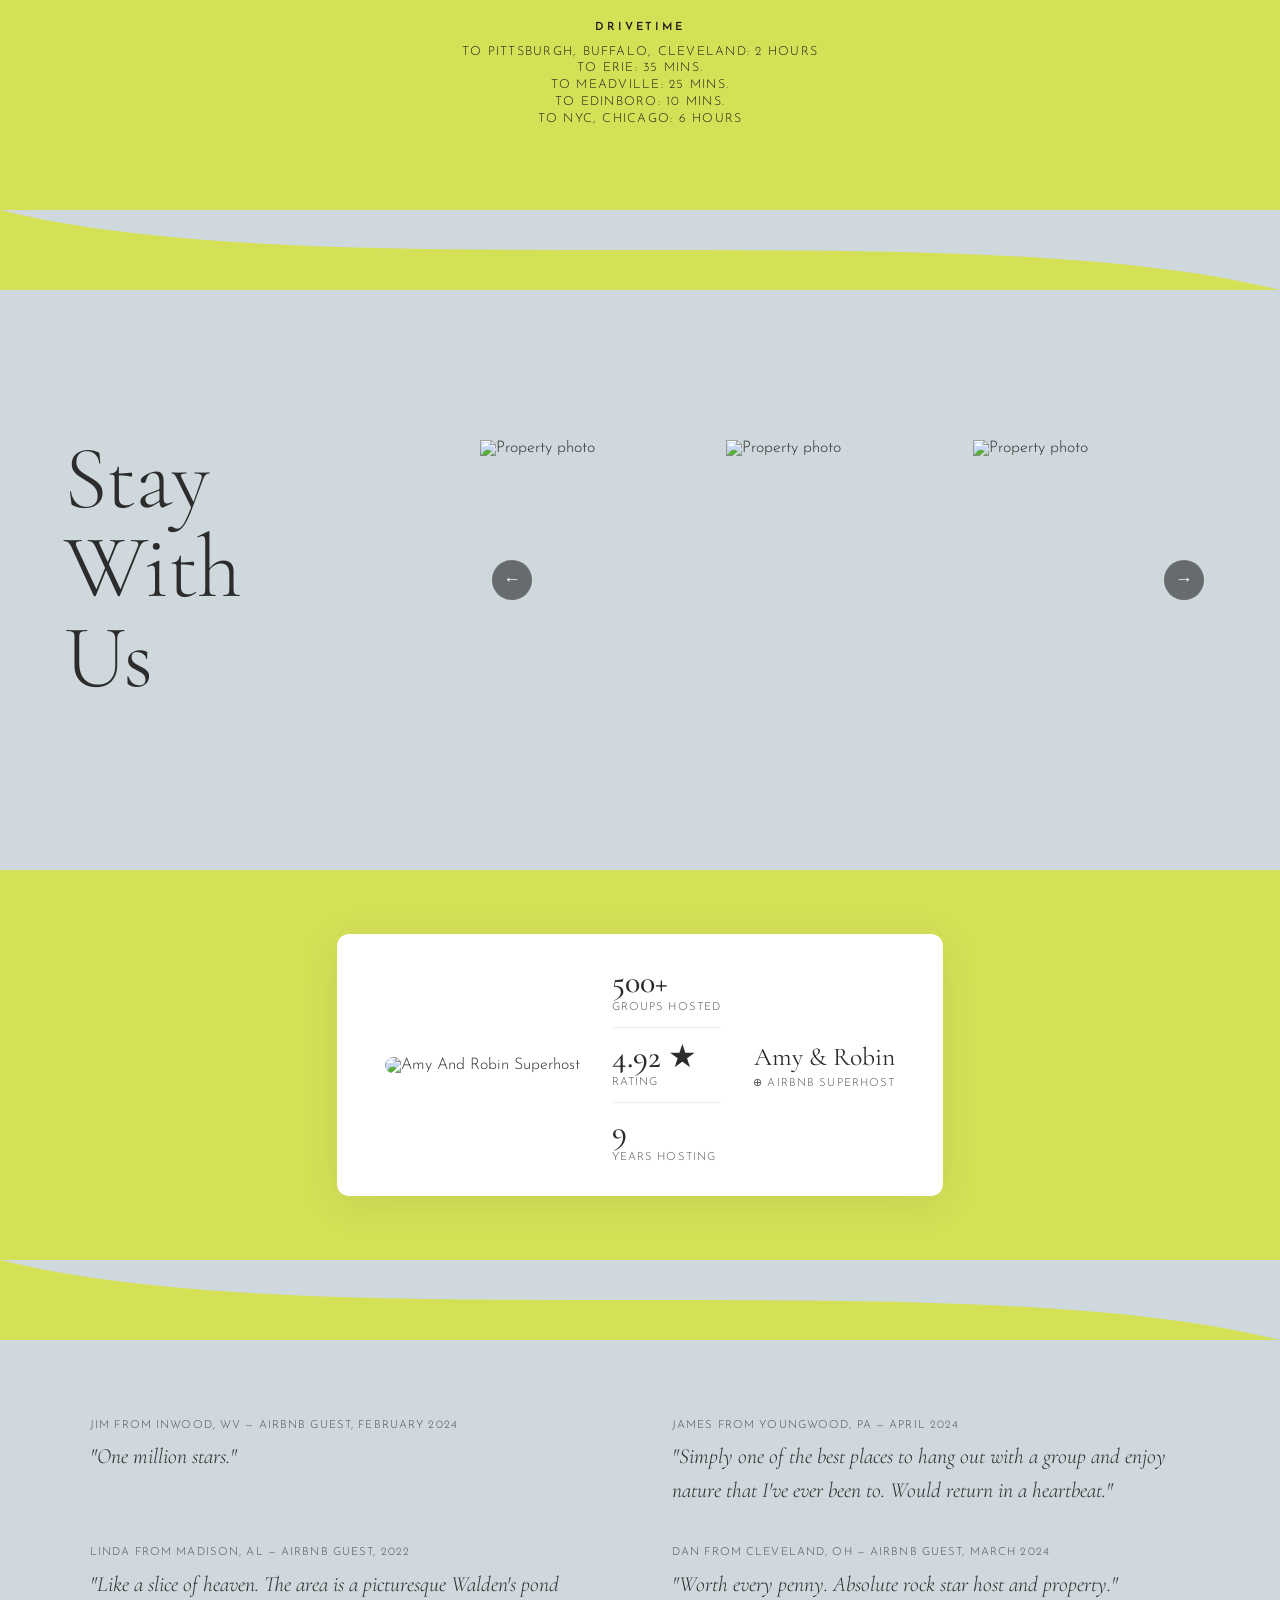
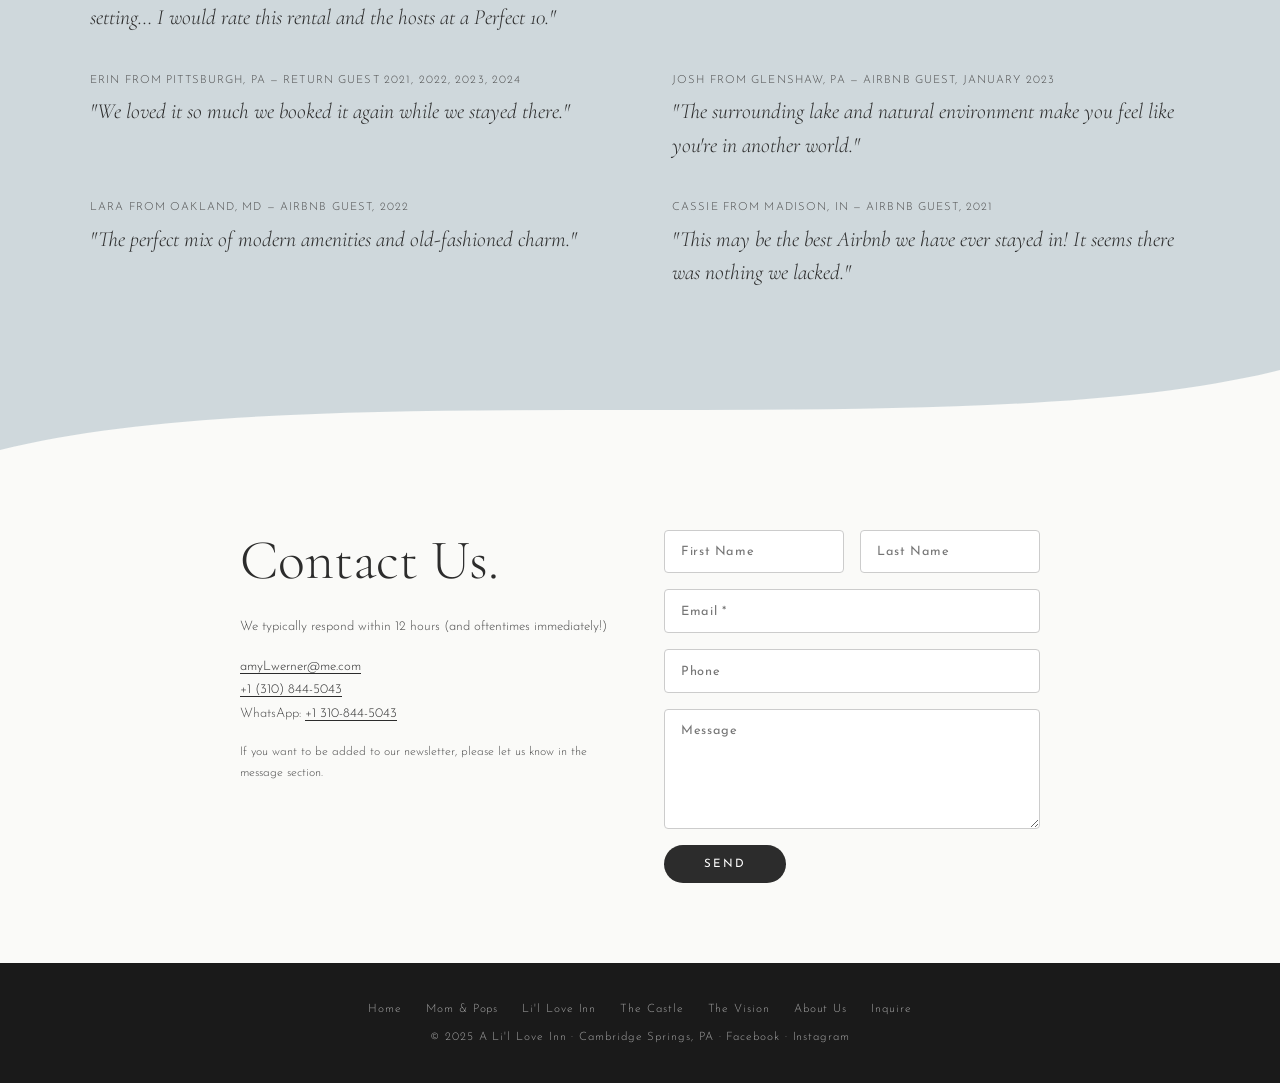
==== commit fc125b0e: "fix property card images to correct photos per property" ====
--- a/index.html
+++ b/index.html
@@ -111,7 +111,7 @@
   <section class="properties-section section-bluegray">
     <div class="properties-grid">
       <div class="property-card fade-up">
-        <a href="mom-pops.html"><img src="images/card_mompops.JPG" alt="Mom &amp; Pops" class="property-card-img"></a>
+        <a href="mom-pops.html"><img src="images/tempImageBGWBbR.png" alt="Mom &amp; Pops" class="property-card-img"></a>
         <h3>Mom &amp; Pop's</h3>
         <p>Large, Comfortable Lakefront Cabin with Rustic Decor</p>
         <p>3 Bedrooms, Sleeping Basement, 2.5 Baths</p>
@@ -120,7 +120,7 @@
         <a href="mom-pops.html" class="btn">Learn More</a>
       </div>
       <div class="property-card fade-up" style="transition-delay:0.1s">
-        <a href="lil-love-inn.html"><img src="images/card_lilloveinn.jpg" alt="Li'l Love Inn" class="property-card-img"></a>
+        <a href="lil-love-inn.html"><img src="images/tempImagekQTYoL.png" alt="Li'l Love Inn" class="property-card-img"></a>
         <h3>A Li'l Love Inn</h3>
         <p>Cozy Cottage with Whimsical Decor</p>
         <p>2 Bedrooms, Sleeping Porch and Basement sleeping, 1.5 Bath</p>
@@ -129,7 +129,7 @@
         <a href="lil-love-inn.html" class="btn">Learn More</a>
       </div>
       <div class="property-card fade-up" style="transition-delay:0.2s">
-        <a href="the-castle.html"><img src="images/card_castle.jpeg" alt="The Castle" class="property-card-img"></a>
+        <a href="the-castle.html"><img src="images/tempImagedg3iZN.png" alt="The Castle" class="property-card-img"></a>
         <h3>The Castle</h3>
         <p>Comfortable Home with Contemporary Furnishing</p>
         <p>3 Bedrooms, 2 Bath</p>
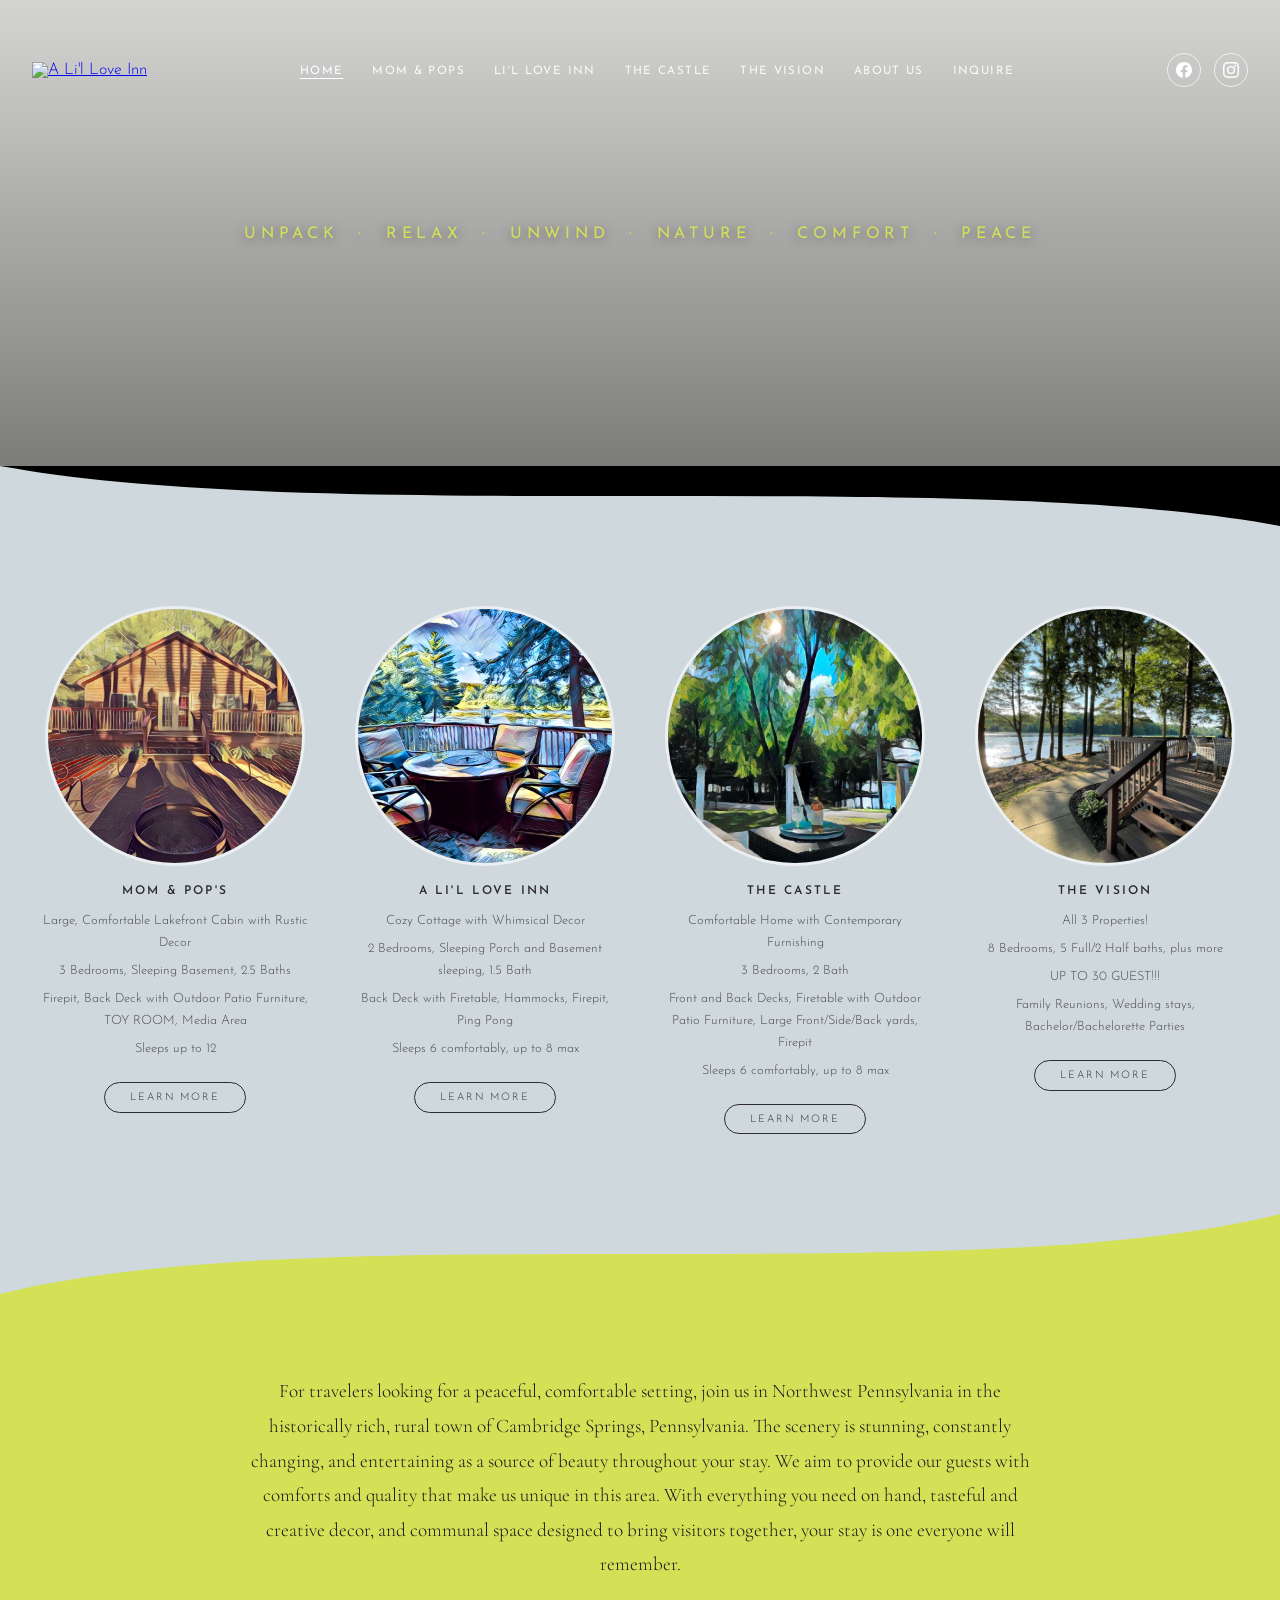
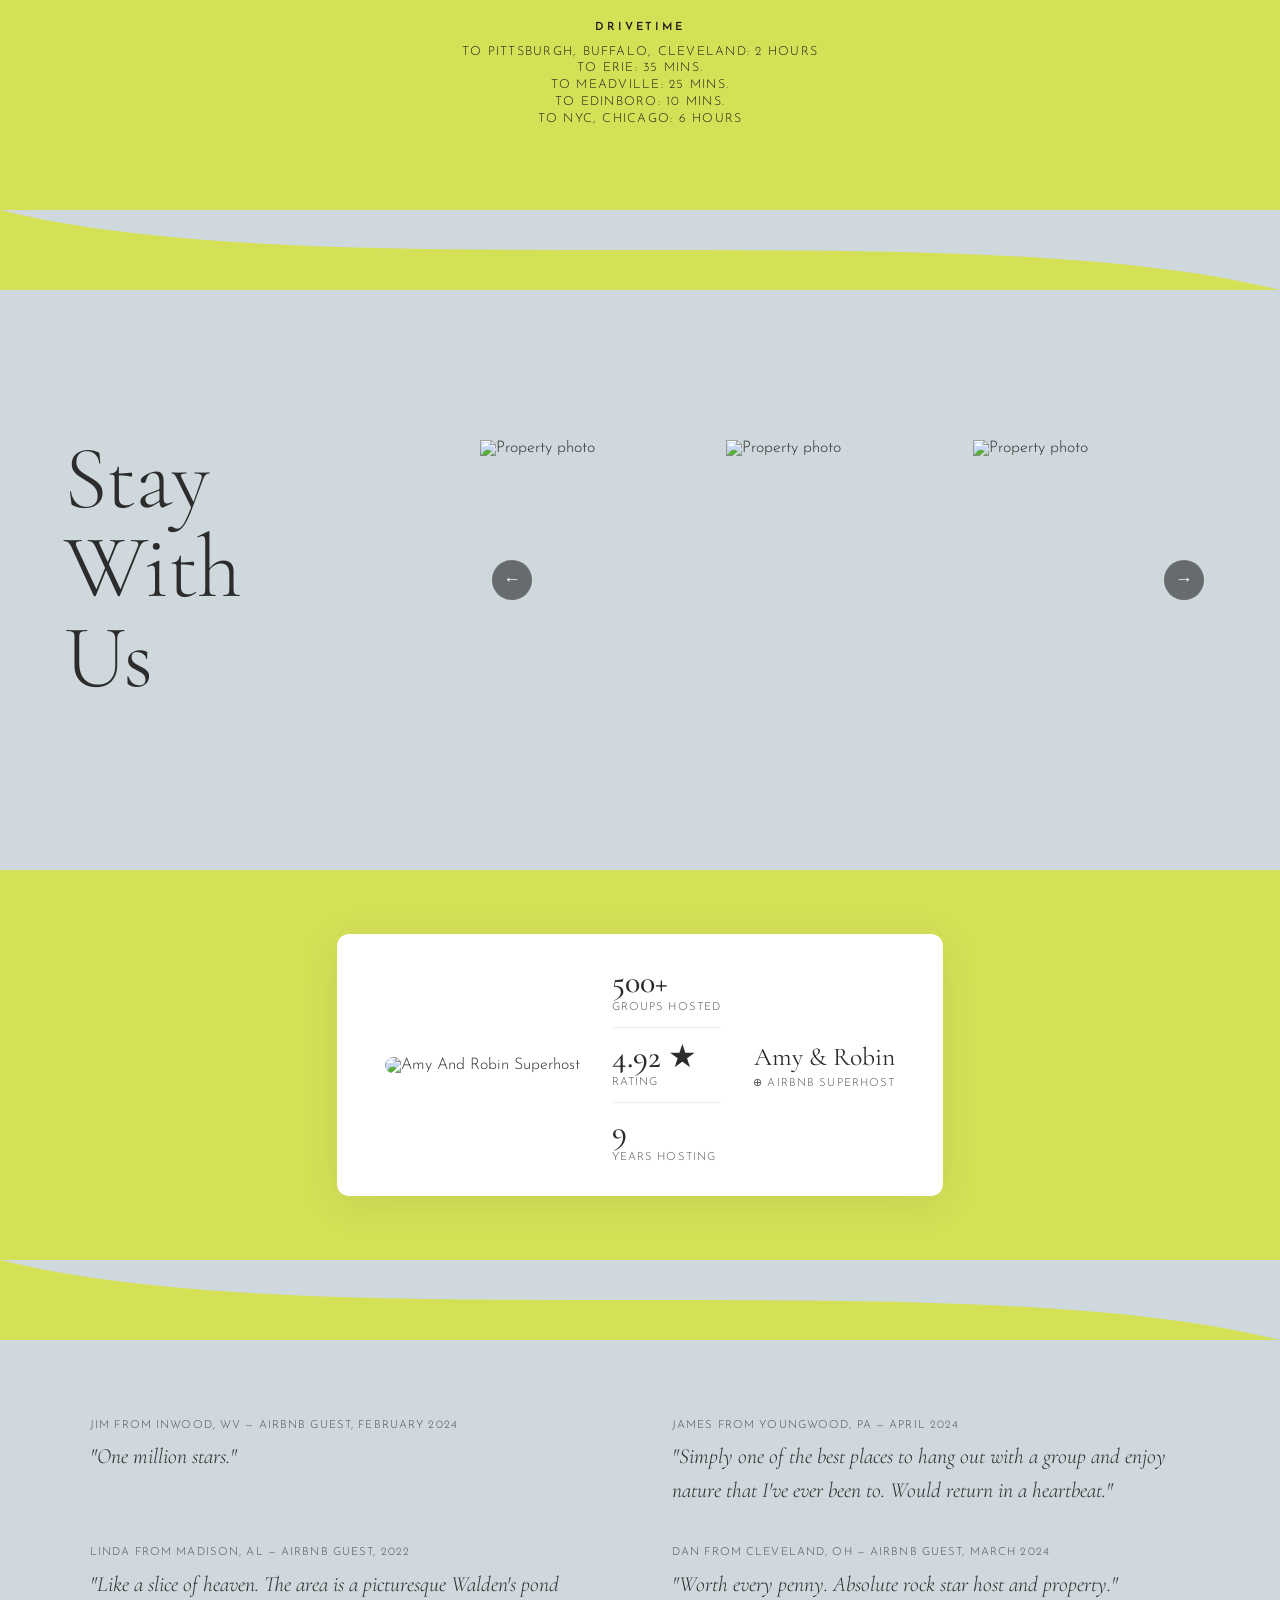
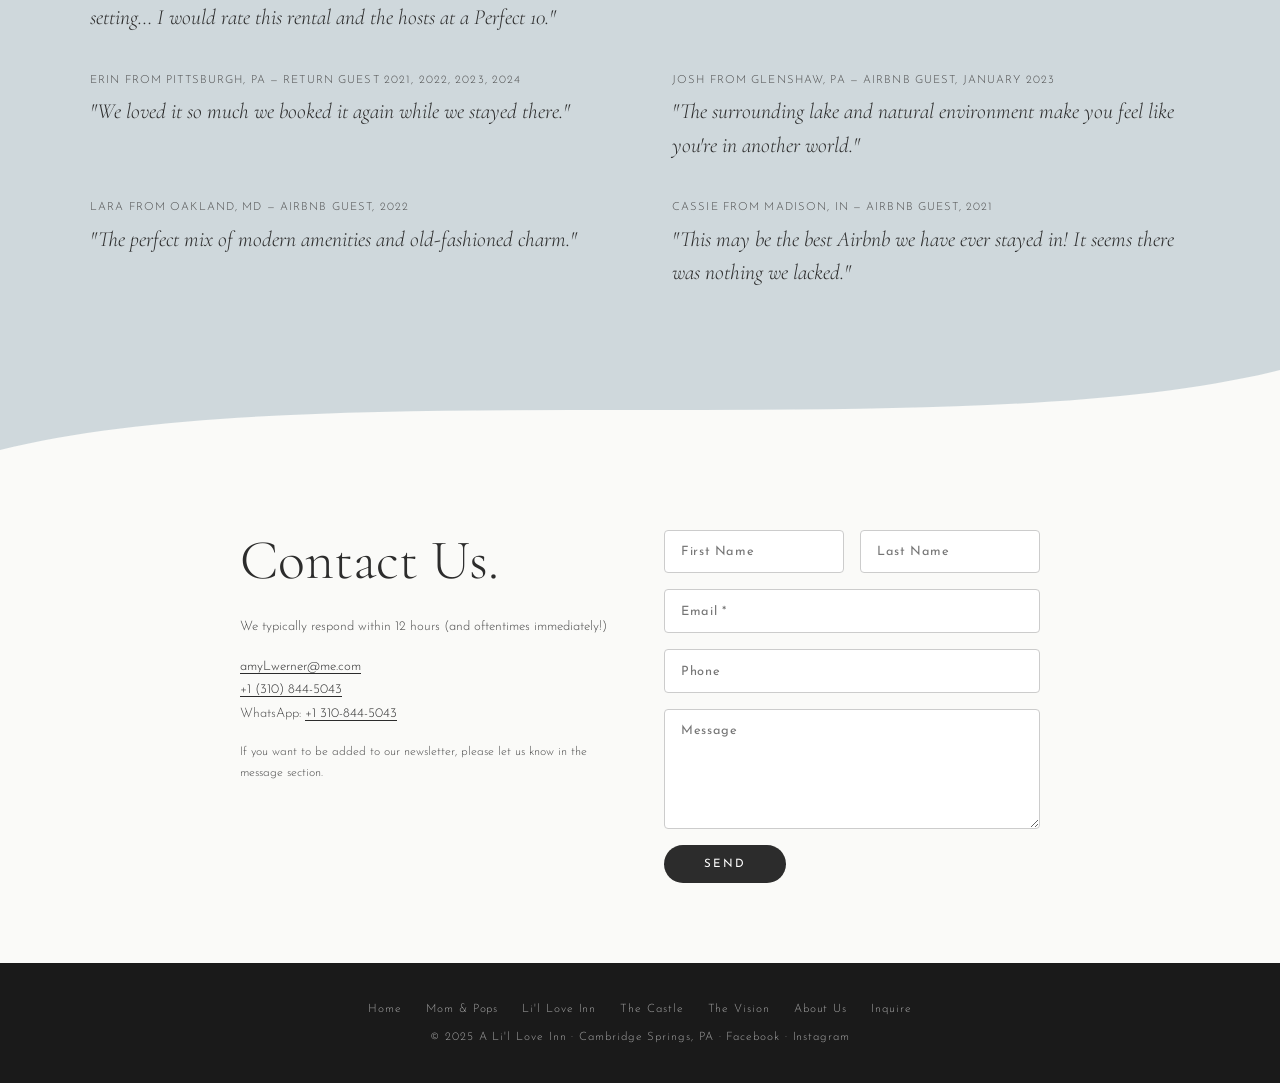
==== commit 4fdd5cab: "use rendered/painted card images from Squarespace for property circles" ====
--- a/index.html
+++ b/index.html
@@ -111,7 +111,7 @@
   <section class="properties-section section-bluegray">
     <div class="properties-grid">
       <div class="property-card fade-up">
-        <a href="mom-pops.html"><img src="images/tempImageBGWBbR.png" alt="Mom &amp; Pops" class="property-card-img"></a>
+        <a href="mom-pops.html"><img src="images/card_rendered_mompops.png" alt="Mom &amp; Pops" class="property-card-img"></a>
         <h3>Mom &amp; Pop's</h3>
         <p>Large, Comfortable Lakefront Cabin with Rustic Decor</p>
         <p>3 Bedrooms, Sleeping Basement, 2.5 Baths</p>
@@ -120,7 +120,7 @@
         <a href="mom-pops.html" class="btn">Learn More</a>
       </div>
       <div class="property-card fade-up" style="transition-delay:0.1s">
-        <a href="lil-love-inn.html"><img src="images/tempImagekQTYoL.png" alt="Li'l Love Inn" class="property-card-img"></a>
+        <a href="lil-love-inn.html"><img src="images/card_rendered_lilloveinn.png" alt="Li'l Love Inn" class="property-card-img"></a>
         <h3>A Li'l Love Inn</h3>
         <p>Cozy Cottage with Whimsical Decor</p>
         <p>2 Bedrooms, Sleeping Porch and Basement sleeping, 1.5 Bath</p>
@@ -129,7 +129,7 @@
         <a href="lil-love-inn.html" class="btn">Learn More</a>
       </div>
       <div class="property-card fade-up" style="transition-delay:0.2s">
-        <a href="the-castle.html"><img src="images/tempImagedg3iZN.png" alt="The Castle" class="property-card-img"></a>
+        <a href="the-castle.html"><img src="images/card_rendered_castle.png" alt="The Castle" class="property-card-img"></a>
         <h3>The Castle</h3>
         <p>Comfortable Home with Contemporary Furnishing</p>
         <p>3 Bedrooms, 2 Bath</p>
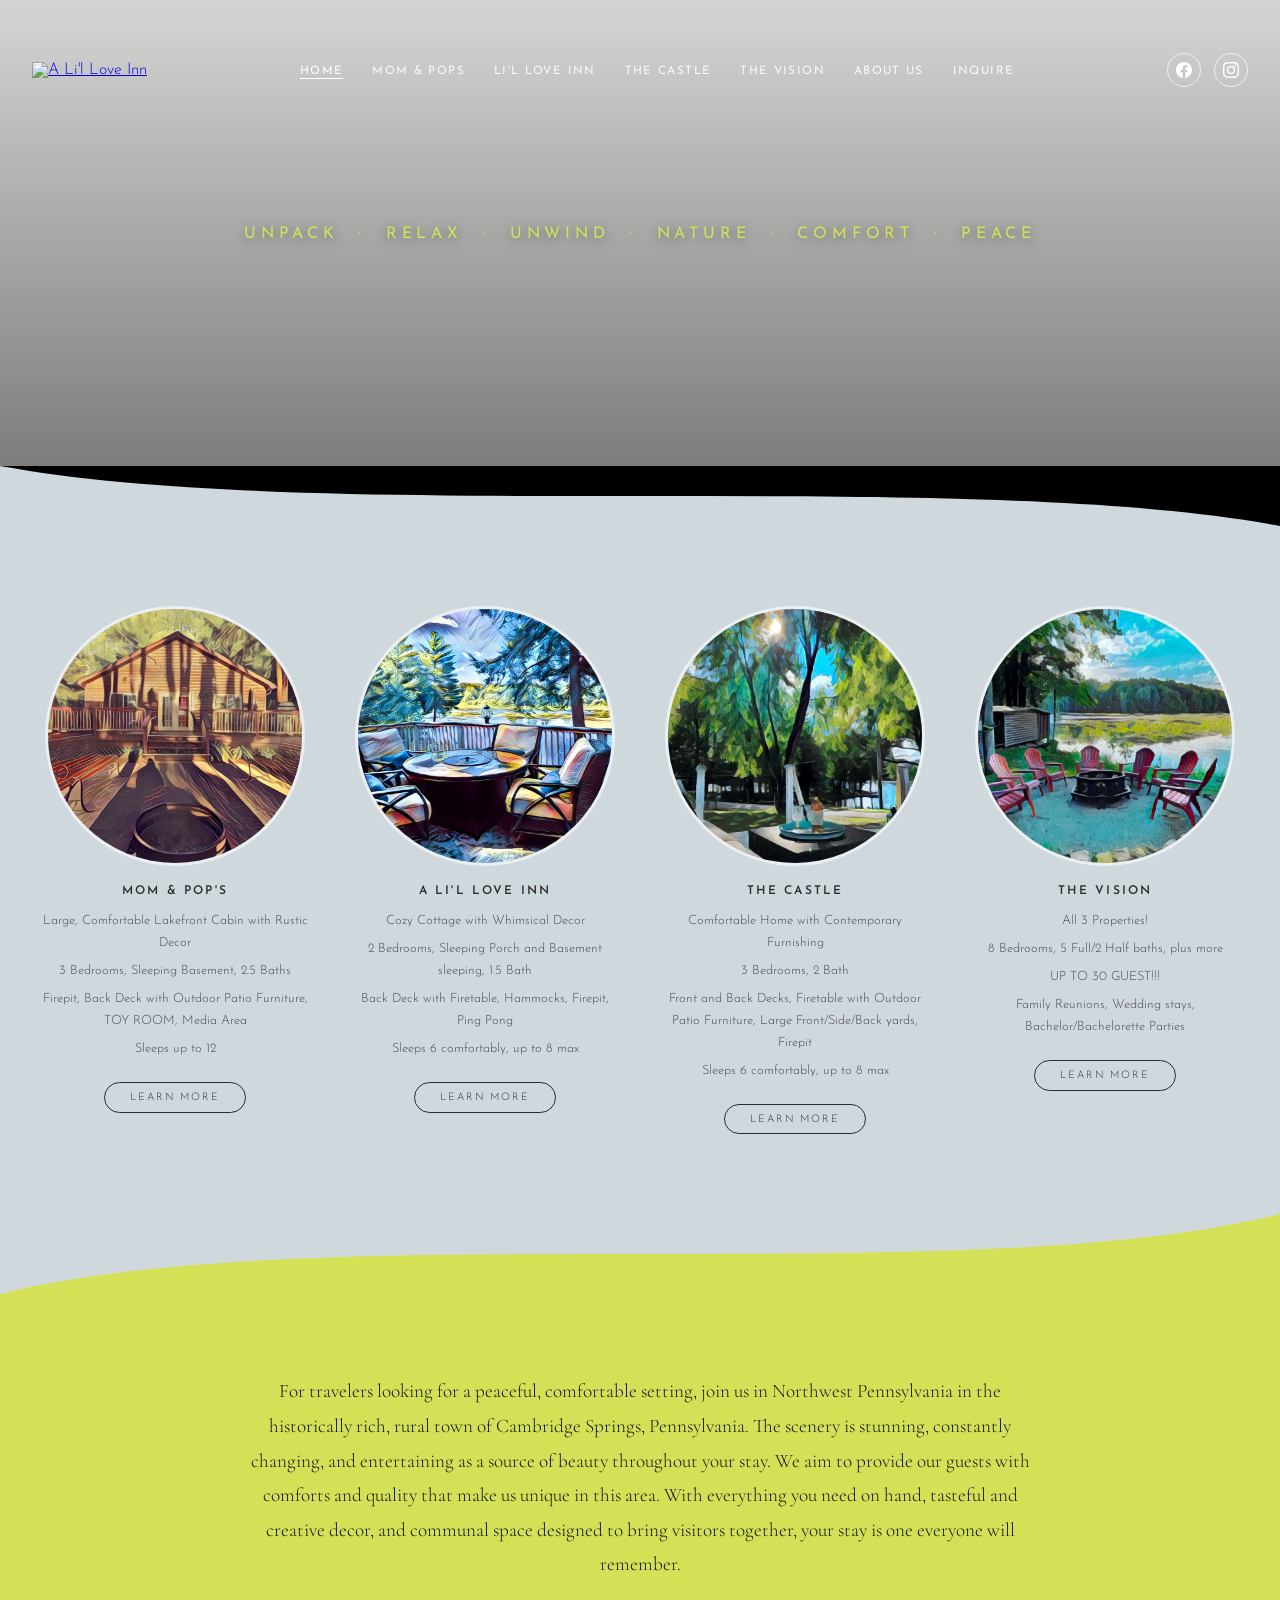
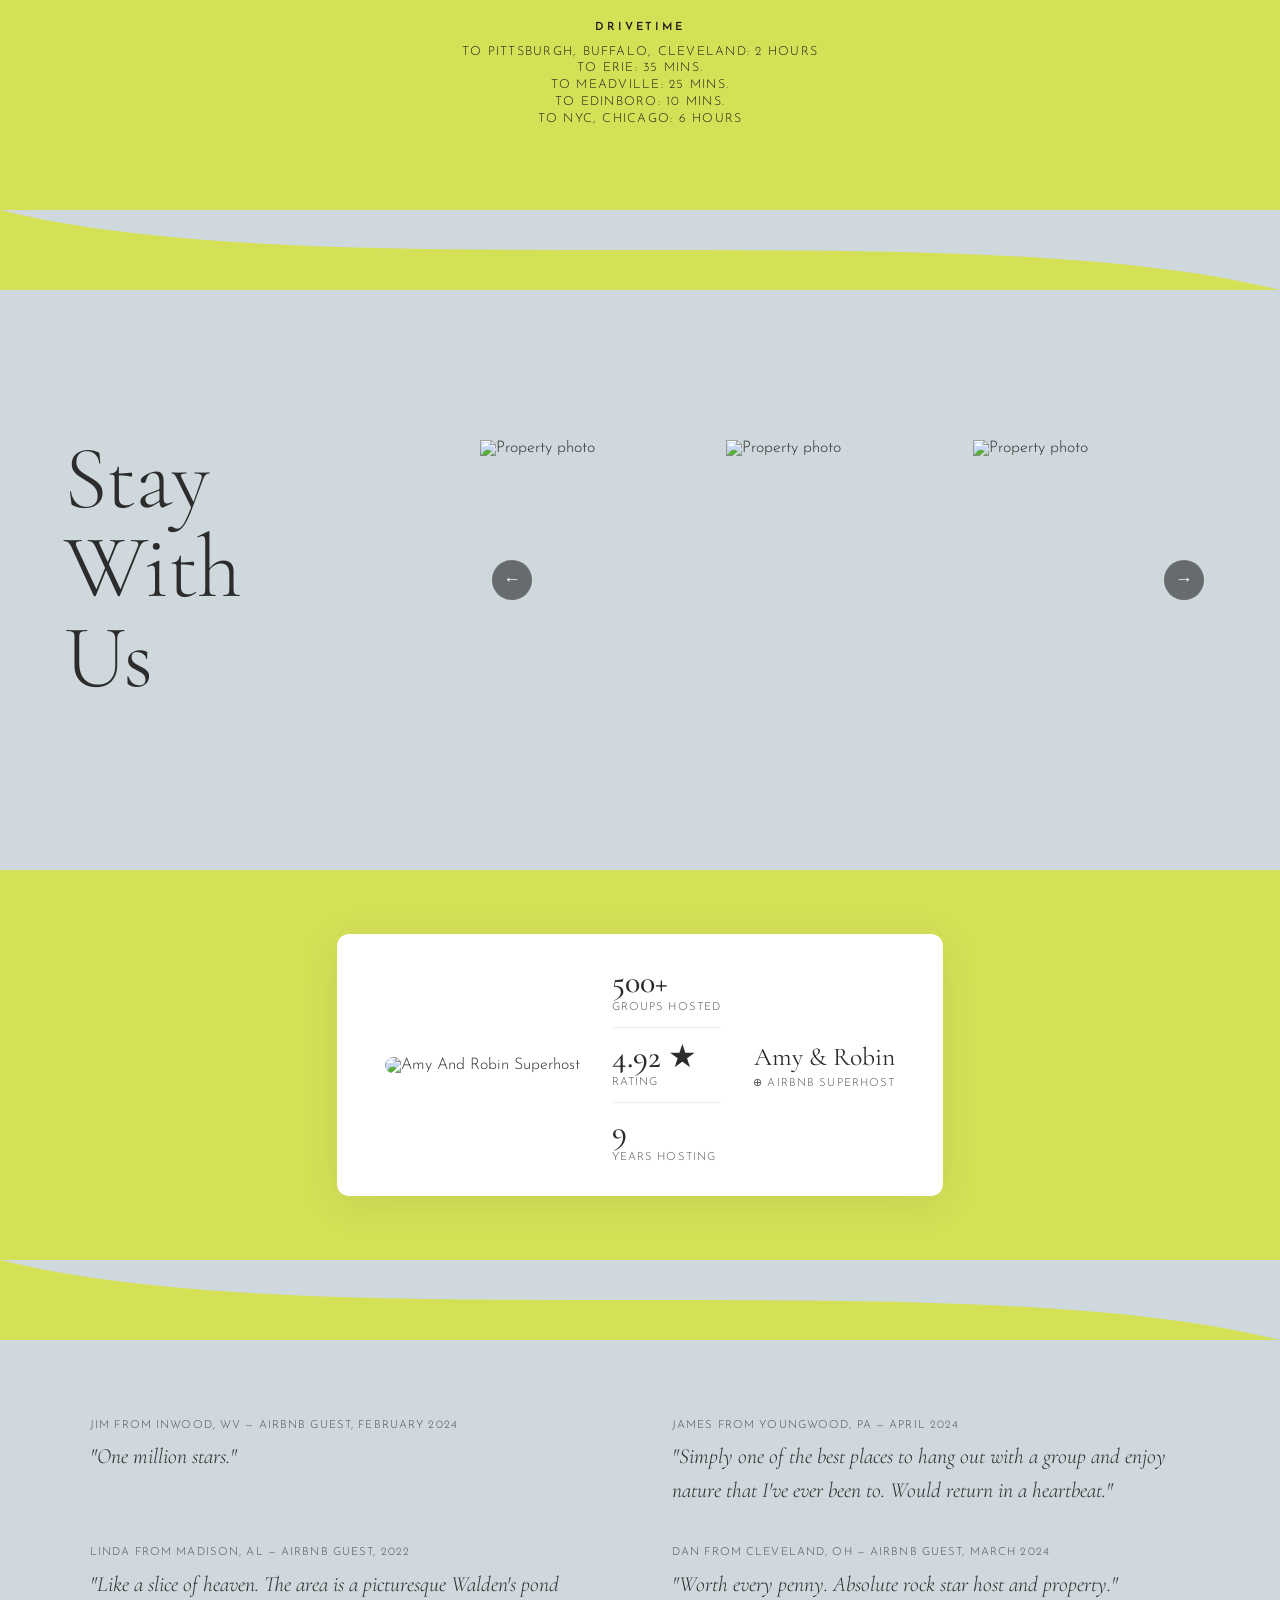
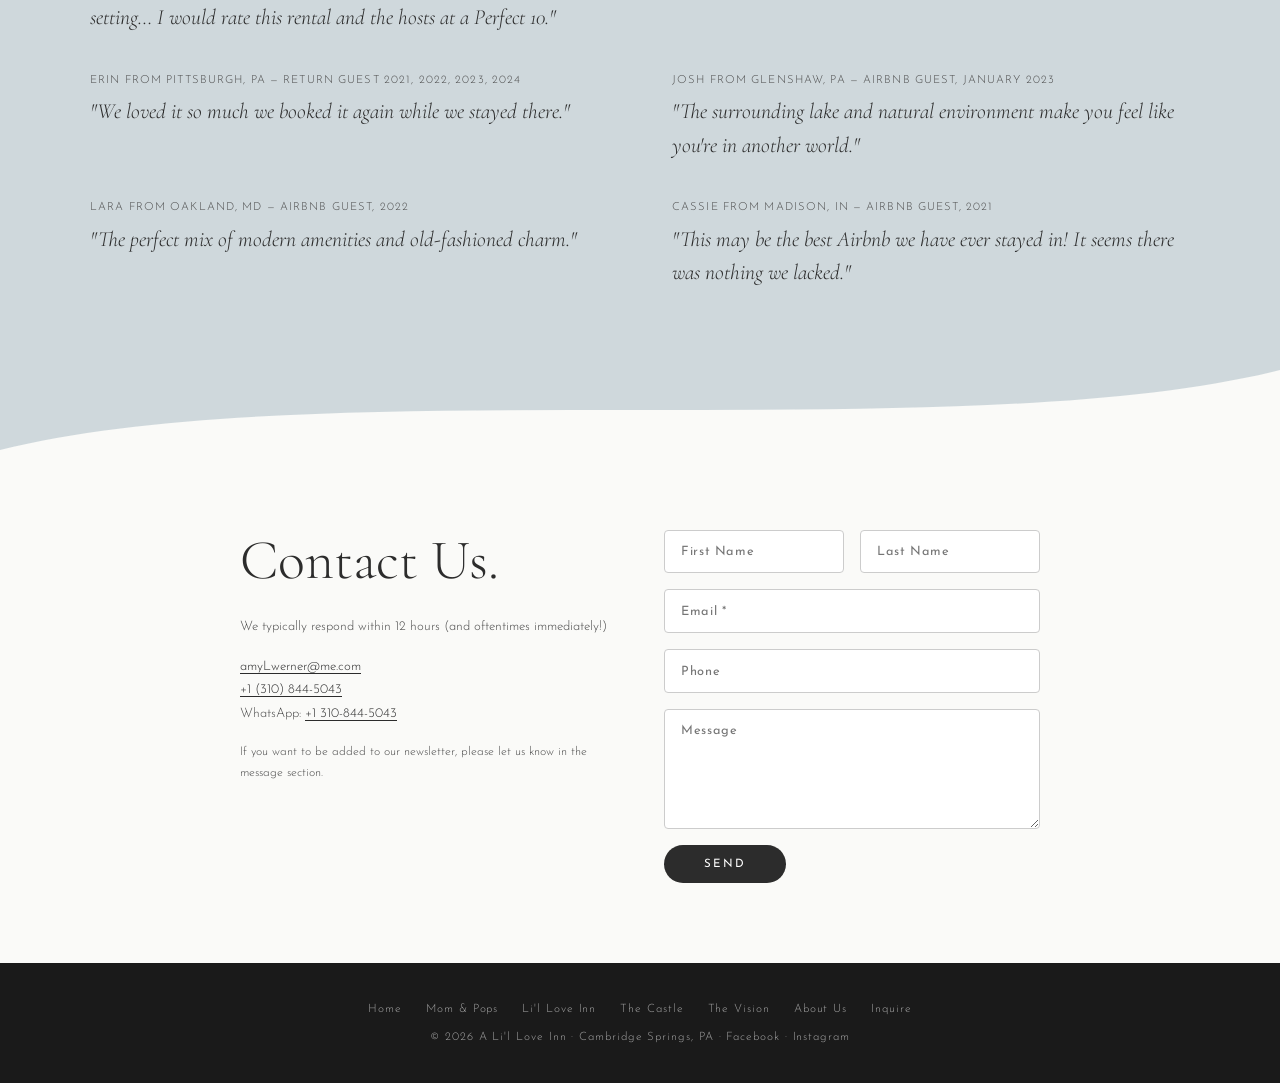
==== commit 16549d7e: "Update copyright year to 2026" ====
--- a/index.html
+++ b/index.html
@@ -305,7 +305,7 @@
       <a href="about.html">About Us</a>
       <a href="inquire.html">Inquire</a>
     </div>
-    <p>&copy; 2025 A Li'l Love Inn · Cambridge Springs, PA · <a href="https://www.facebook.com/PArentals" target="_blank">Facebook</a> · <a href="https://www.instagram.com/lilloveinn/" target="_blank">Instagram</a></p>
+    <p>&copy; 2026 A Li'l Love Inn · Cambridge Springs, PA · <a href="https://www.facebook.com/PArentals" target="_blank">Facebook</a> · <a href="https://www.instagram.com/lilloveinn/" target="_blank">Instagram</a></p>
   </footer>
   <script src="js/main.js"></script>
   <script>
